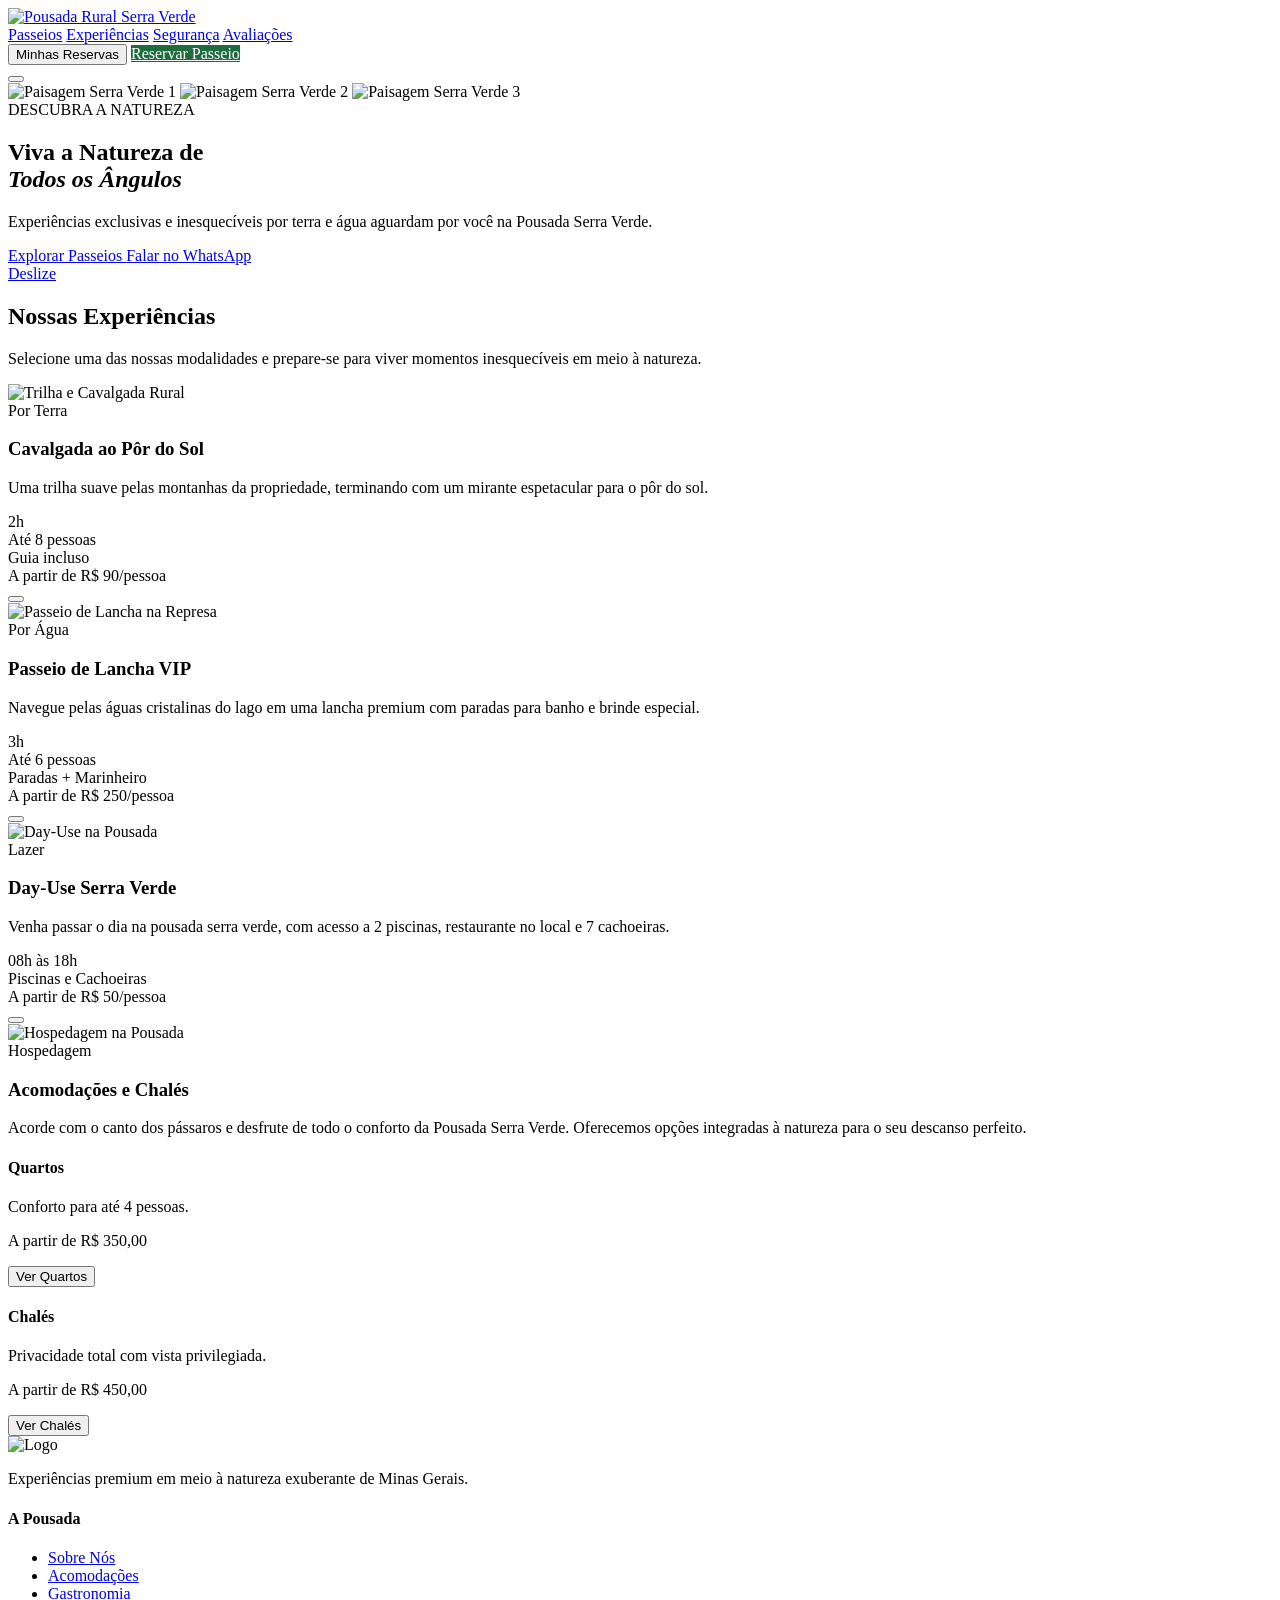
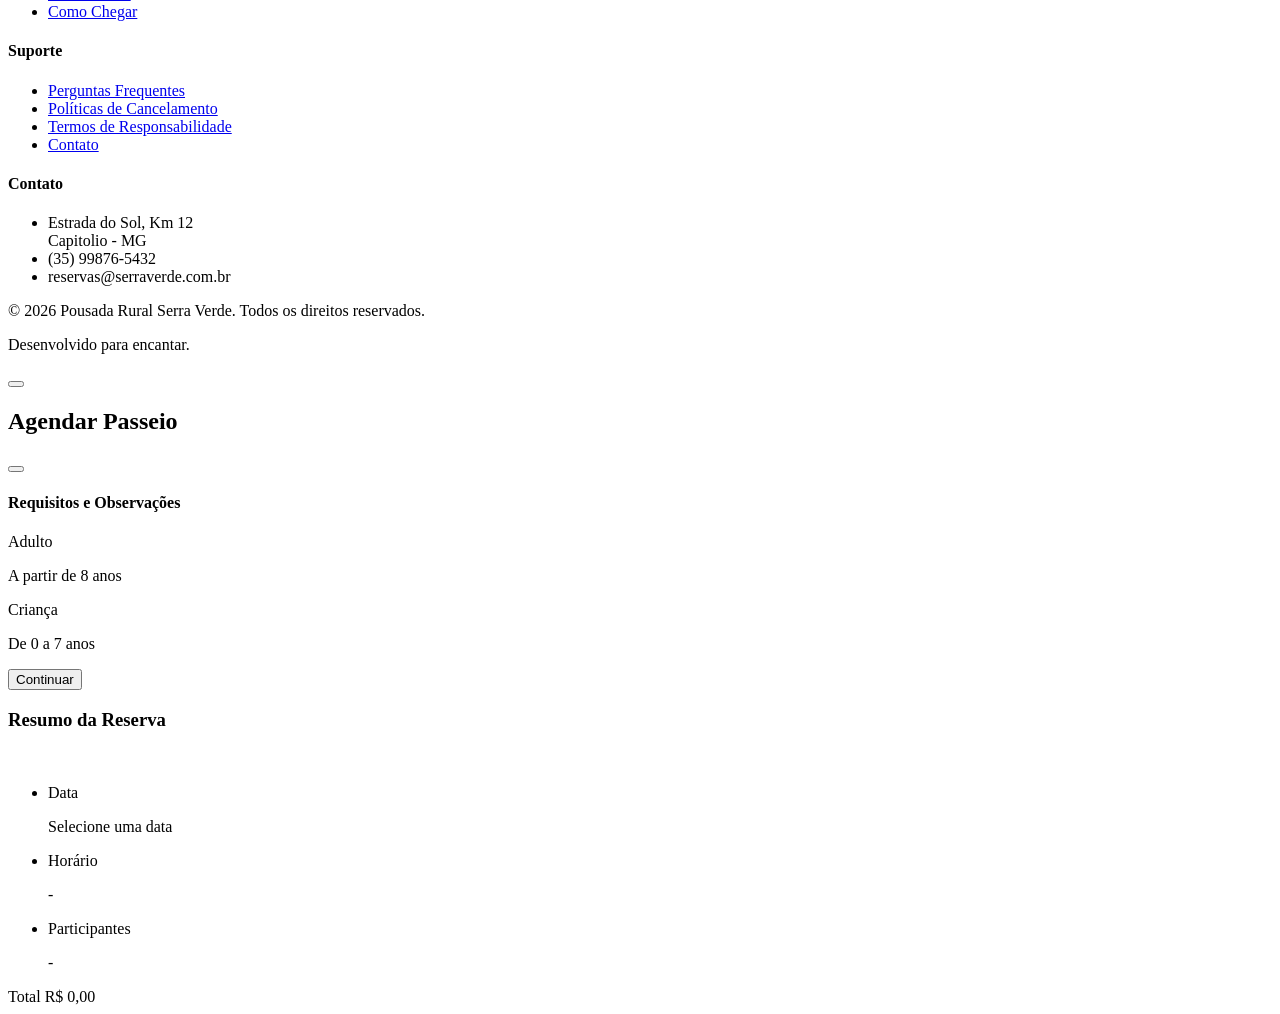
==== index.html @ b15d0ff1 "Arquivos da pagina web" ====
<!DOCTYPE html>
<html lang="pt-BR">

<head>
  <meta charset="UTF-8">
  <meta name="viewport" content="width=device-width, initial-scale=1.0">
  <title>Pousada Rural Serra Verde | Reservas de Passeios</title>
  <meta name="description"
    content="Reserve seus passeios na Pousada Rural Serra Verde. Experiências por terra, água e ar.">
  <link rel="icon" type="image/png" href="images/logo.png">

  <!-- Google Fonts -->
  <link rel="preconnect" href="https://fonts.googleapis.com">
  <link rel="preconnect" href="https://fonts.gstatic.com" crossorigin>
  <link
    href="https://fonts.googleapis.com/css2?family=Inter:wght@300;400;500;600;700&family=Lora:ital,wght@0,400;0,500;0,600;0,700;1,400&display=swap"
    rel="stylesheet">

  <!-- Phosphor Icons -->
  <script src="https://unpkg.com/@phosphor-icons/web"></script>

  <!-- Tailwind CSS -->
  <script src="https://cdn.tailwindcss.com"></script>
  <script>
    tailwind.config = {
      theme: {
        extend: {
          colors: {
            brand: {
              bg: '#FBF9F4',
              text: '#1E2322',
              green: '#1E6B3E',
              'green-light': '#E3EFE8',
              blue: '#0E618B',
              'blue-light': '#EDF7FB',
              yellow: '#DDA526',
              'yellow-light': '#FFF3D6',
              red: '#B73338',
              'red-light': '#FBE2DF',
              border: 'rgba(0,0,0,0.06)'
            }
          },
          fontFamily: {
            sans: ['Inter', 'sans-serif'],
            serif: ['Lora', 'serif'],
          },
          borderRadius: {
            'xl': '1rem',
            '2xl': '1.5rem',
            '3xl': '2rem',
          },
          boxShadow: {
            'soft': '0 10px 40px -10px rgba(0,0,0,0.08)',
            'float': '0 20px 40px -10px rgba(0,0,0,0.15)',
          }
        }
      }
    }
  </script>

  <!-- Custom CSS -->
  <link rel="stylesheet" href="style.css">
</head>

<body class="bg-brand-bg text-brand-text font-sans antialiased relative selection:bg-brand-green selection:text-white">

  <!-- Header -->
  <header
    class="fixed top-0 left-0 right-0 z-40 bg-white shadow-sm border-b border-brand-border transition-all duration-300"
    id="main-header">
    <div class="max-w-7xl mx-auto px-6 lg:px-8 h-20 grid grid-cols-2 lg:grid-cols-3 items-center">
      <!-- Left: Logo -->
      <div class="flex justify-start items-center">
        <a href="#" class="block group">
          <img src="images/logo.png" alt="Pousada Rural Serra Verde"
            class="h-12 w-auto object-contain align-middle rounded-md transition-transform group-hover:scale-105">
        </a>
      </div>

      <!-- Center: Desktop Nav -->
      <div class="hidden lg:flex justify-center items-center">
        <nav class="flex items-center gap-8">
          <a href="#passeios"
            class="text-sm font-medium text-brand-text/70 hover:text-brand-green transition-colors">Passeios</a>
          <a href="#experiencias"
            class="text-sm font-medium text-brand-text/70 hover:text-brand-green transition-colors">Experiências</a>
          <a href="#seguranca"
            class="text-sm font-medium text-brand-text/70 hover:text-brand-green transition-colors">Segurança</a>
          <a href="#avaliacoes"
            class="text-sm font-medium text-brand-text/70 hover:text-brand-green transition-colors">Avaliações</a>
        </nav>
      </div>

      <!-- Right: Actions & Mobile Btn -->
      <div class="flex justify-end items-center gap-4">
        <div class="hidden md:flex items-center gap-4">
          <button
            class="text-sm font-medium text-brand-text/80 hover:text-brand-text transition-colors flex items-center gap-2"
            onclick="openMyReservations()">
            <i class="ph ph-calendar-check text-lg"></i>
            Minhas Reservas
          </button>
          <a href="#passeios" class="btn-primary text-sm px-6 py-2.5 rounded-full flex items-center gap-2 font-medium">
            Reservar Passeio
          </a>
        </div>

        <!-- Mobile Menu Btn -->
        <button class="lg:hidden text-2xl text-brand-text p-2" id="mobile-menu-btn">
          <i class="ph ph-list"></i>
        </button>
      </div>
    </div>
  </header>

  <!-- Hero Section -->
  <section
    class="relative pt-32 pb-40 lg:pt-40 lg:pb-48 px-4 flex items-center justify-center min-h-[85vh] overflow-hidden">
    <!-- Background -->
    <div class="absolute inset-0 w-full h-full bg-black">
      <img src="images/background1.jpeg" alt="Paisagem Serra Verde 1" class="hero-slide absolute inset-0 w-full h-full object-cover transition-opacity duration-1000 opacity-100">
      <img src="images/background2.jpeg" alt="Paisagem Serra Verde 2" class="hero-slide absolute inset-0 w-full h-full object-cover transition-opacity duration-1000 opacity-0">
      <img src="images/background3.jpeg" alt="Paisagem Serra Verde 3" class="hero-slide absolute inset-0 w-full h-full object-cover transition-opacity duration-1000 opacity-0">
      <div class="absolute inset-0 z-10"
        style="background-image: linear-gradient(to bottom, rgba(0,0,0,0.55), rgba(0,0,0,0.7)); pointer-events: none;"></div>
    </div>

    <!-- Content -->
    <div class="relative z-10 text-center max-w-4xl mx-auto px-4 mt-8 flex flex-col items-center">
      <span
        class="inline-block py-1 px-3 rounded-full bg-white/10 border border-white/20 backdrop-blur-sm text-white text-xs font-semibold tracking-wider mb-6 animate-fade-in-up">DESCUBRA
        A NATUREZA</span>
      <h1
        class="text-4xl md:text-6xl lg:text-7xl font-serif font-medium tracking-tight text-white mb-6 leading-tight drop-shadow-md animate-fade-in-up"
        style="animation-delay: 100ms;">
        Viva a Natureza de <br><em class="text-brand-yellow-light font-medium italic">Todos os Ângulos</em>
      </h1>
      <p class="text-lg md:text-xl text-white/90 mb-10 font-light max-w-2xl mx-auto drop-shadow-sm animate-fade-in-up"
        style="animation-delay: 200ms;">
        Experiências exclusivas e inesquecíveis por terra e água aguardam por você na Pousada Serra Verde.
      </p>
      <div class="flex flex-col sm:flex-row gap-4 justify-center w-full max-w-md mx-auto animate-fade-in-up"
        style="animation-delay: 300ms;">
        <a href="#passeios"
          class="bg-white hover:bg-[#FBF9F4] text-[#1E6B3E] font-semibold rounded-full px-7 py-3.5 shadow-lg hover:shadow-xl hover:-translate-y-0.5 transition-all flex items-center justify-center gap-2">
          Explorar Passeios <i class="ph ph-compass text-lg"></i>
        </a>
        <a href="#"
          class="bg-white/10 backdrop-blur-md hover:bg-white/20 border border-white/30 text-white font-medium rounded-full px-7 py-3.5 transition-all flex items-center justify-center gap-2">
          Falar no WhatsApp
        </a>
      </div>
    </div>

    <!-- Scroll Indicator -->
    <a href="#passeios"
      class="absolute bottom-10 left-1/2 -translate-x-1/2 text-white/70 hover:text-white transition-colors animate-bounce flex flex-col items-center gap-2 z-20">
      <span class="text-xs font-medium tracking-widest uppercase">Deslize</span>
      <i class="ph ph-arrow-down text-xl"></i>
    </a>
  </section>

  <!-- Vitrine de Passeios -->
  <section id="passeios" class="py-16 px-4 max-w-6xl mx-auto">
    <div class="text-center mb-16">
      <h2 class="text-3xl md:text-4xl font-serif font-medium tracking-tight text-brand-text mb-4">Nossas Experiências</h2>
      <p class="text-brand-text/70 max-w-2xl mx-auto">Selecione uma das nossas modalidades e prepare-se para viver
        momentos inesquecíveis em meio à natureza.</p>
    </div>

    <div class="grid grid-cols-1 md:grid-cols-2 lg:grid-cols-3 gap-8">
      <!-- Card 1: Terra -->
      <article
        class="tour-card bg-white rounded-2xl overflow-hidden shadow-sm border border-brand-border group flex flex-col cursor-pointer transition-transform duration-300 hover:-translate-y-2"
        onclick="openModal('horse')">
        <div class="relative h-72 overflow-hidden bg-gray-100">
          <img src="images/pousada.jpg" alt="Trilha e Cavalgada Rural"
            class="w-full h-full object-cover transition-transform duration-500 group-hover:scale-105">
          <div
            class="absolute top-4 left-4 bg-brand-green-light/90 text-brand-green text-xs font-bold px-3 py-1.5 rounded-full uppercase tracking-wider">
            Por Terra
          </div>
        </div>
        <div class="p-6 flex flex-col flex-1">
          <h3 class="text-2xl font-serif font-medium tracking-tight mb-2 group-hover:text-brand-green transition-colors">Cavalgada ao
            Pôr do Sol</h3>
          <p class="text-sm text-brand-text/70 mb-6 line-clamp-2">Uma trilha suave pelas montanhas da propriedade,
            terminando com um mirante espetacular para o pôr do sol.</p>

          <div class="flex items-center gap-4 text-sm text-brand-text/80 mb-6 font-medium flex-wrap">
            <div class="flex items-center gap-1.5 bg-brand-bg py-1.5 px-3 rounded-lg whitespace-nowrap"><i
                class="ph ph-clock text-brand-green text-lg"></i> 2h</div>
            <div class="flex items-center gap-1.5 bg-brand-bg py-1.5 px-3 rounded-lg whitespace-nowrap"><i
                class="ph ph-users text-brand-green text-lg"></i> Até 8 pessoas</div>
            <div class="flex items-center gap-1.5 bg-brand-bg py-1.5 px-3 rounded-lg whitespace-nowrap"><i
                class="ph ph-compass text-brand-green text-lg"></i> Guia incluso</div>
          </div>

          <div class="mt-auto pt-6 border-t border-brand-border flex items-center justify-between">
            <div>
              <span class="text-xs text-brand-text/60 uppercase tracking-wide block mb-0.5">A partir de</span>
              <span class="text-xl font-bold text-brand-text">R$ 90<span
                  class="text-sm font-normal text-brand-text/60">/pessoa</span></span>
            </div>
            <button
              class="bg-brand-green text-white hover:bg-brand-green/90 w-12 h-12 rounded-full flex items-center justify-center transition-colors shadow-md">
              <i class="ph ph-arrow-right text-xl"></i>
            </button>
          </div>
        </div>
      </article>

      <!-- Card 2: Água -->
      <article
        class="tour-card bg-white rounded-2xl overflow-hidden shadow-sm border border-brand-border group flex flex-col cursor-pointer transition-transform duration-300 hover:-translate-y-2"
        onclick="openModal('boat')">
        <div class="relative h-72 overflow-hidden bg-gray-100">
          <img src="images/pousada2.jpg" alt="Passeio de Lancha na Represa"
            class="w-full h-full object-cover transition-transform duration-500 group-hover:scale-105">
          <div
            class="absolute top-4 left-4 bg-brand-blue-light/90 text-brand-blue text-xs font-bold px-3 py-1.5 rounded-full uppercase tracking-wider">
            Por Água
          </div>
        </div>
        <div class="p-6 flex flex-col flex-1">
          <h3 class="text-2xl font-serif font-medium tracking-tight mb-2 group-hover:text-brand-blue transition-colors">Passeio de
            Lancha VIP</h3>
          <p class="text-sm text-brand-text/70 mb-6 line-clamp-2">Navegue pelas águas cristalinas do lago em uma lancha
            premium com paradas para banho e brinde especial.</p>

          <div class="flex items-center gap-4 text-sm text-brand-text/80 mb-6 font-medium flex-wrap">
            <div class="flex items-center gap-1.5 bg-brand-bg py-1.5 px-3 rounded-lg whitespace-nowrap"><i
                class="ph ph-clock text-brand-blue text-lg"></i> 3h</div>
            <div class="flex items-center gap-1.5 bg-brand-bg py-1.5 px-3 rounded-lg whitespace-nowrap"><i
                class="ph ph-users text-brand-blue text-lg"></i> Até 6 pessoas</div>
            <div class="flex items-center gap-1.5 bg-brand-bg py-1.5 px-3 rounded-lg whitespace-nowrap"><i
                class="ph ph-anchor text-brand-blue text-lg"></i> Paradas + Marinheiro</div>
          </div>

          <div class="mt-auto pt-6 border-t border-brand-border flex items-center justify-between">
            <div>
              <span class="text-xs text-brand-text/60 uppercase tracking-wide block mb-0.5">A partir de</span>
              <span class="text-xl font-bold text-brand-text">R$ 250<span
                  class="text-sm font-normal text-brand-text/60">/pessoa</span></span>
            </div>
            <button
              class="bg-brand-blue text-white hover:bg-brand-blue/90 w-12 h-12 rounded-full flex items-center justify-center transition-colors shadow-md">
              <i class="ph ph-arrow-right text-xl"></i>
            </button>
          </div>
        </div>
      </article>

      <!-- Card 3: Day-Use -->
      <article
        class="tour-card bg-white rounded-2xl overflow-hidden shadow-sm border border-brand-border group flex flex-col cursor-pointer transition-transform duration-300 hover:-translate-y-2"
        onclick="openModal('dayuse')">
        <div class="relative h-72 overflow-hidden bg-gray-100">
          <img src="images/dayuse1.jpg" alt="Day-Use na Pousada"
            class="w-full h-full object-cover transition-transform duration-500 group-hover:scale-105">
          <div
            class="absolute top-4 left-4 bg-brand-yellow-light/90 text-brand-yellow text-xs font-bold px-3 py-1.5 rounded-full uppercase tracking-wider">
            Lazer
          </div>
        </div>
        <div class="p-6 flex flex-col flex-1">
          <h3 class="text-2xl font-serif font-medium tracking-tight mb-2 group-hover:text-brand-yellow transition-colors">Day-Use
            Serra Verde</h3>
          <p class="text-sm text-brand-text/70 mb-6 line-clamp-2">Venha passar o dia na pousada serra verde, com acesso a 2 piscinas, restaurante no local e 7 cachoeiras.</p>

          <div class="flex items-center gap-4 text-sm text-brand-text/80 mb-6 font-medium flex-wrap">
            <div class="flex items-center gap-1.5 bg-brand-bg py-1.5 px-3 rounded-lg whitespace-nowrap"><i
                class="ph ph-clock text-brand-yellow text-lg"></i> 08h às 18h</div>
            <div class="flex items-center gap-1.5 bg-brand-bg py-1.5 px-3 rounded-lg whitespace-nowrap"><i
                class="ph ph-sun text-brand-yellow text-lg"></i> Piscinas e Cachoeiras</div>
          </div>

          <div class="mt-auto pt-6 border-t border-brand-border flex items-center justify-between">
            <div>
              <span class="text-xs text-brand-text/60 uppercase tracking-wide block mb-0.5">A partir de</span>
              <span class="text-xl font-bold text-brand-text">R$ 50<span
                  class="text-sm font-normal text-brand-text/60">/pessoa</span></span>
            </div>
            <button
              class="bg-brand-yellow text-white hover:bg-brand-yellow/90 w-12 h-12 rounded-full flex items-center justify-center transition-colors shadow-md">
              <i class="ph ph-arrow-right text-xl"></i>
            </button>
          </div>
        </div>
      </article>

      <!-- Card 4: Hospedagem -->
      <article
        class="tour-card bg-white rounded-2xl overflow-hidden shadow-sm border border-brand-border group flex flex-col md:flex-row transition-transform duration-300 hover:-translate-y-2 lg:col-span-3 md:col-span-2 mt-4">
        <div class="relative w-full md:w-2/5 h-72 md:h-auto overflow-hidden bg-gray-100">
          <img src="images/background1.jpeg" alt="Hospedagem na Pousada"
            class="w-full h-full object-cover transition-transform duration-500 group-hover:scale-105">
          <div
            class="absolute top-4 left-4 bg-brand-text/90 text-white text-xs font-bold px-3 py-1.5 rounded-full uppercase tracking-wider">
            Hospedagem
          </div>
        </div>
        <div class="p-6 md:p-8 flex flex-col flex-1 justify-center">
          <h3 class="text-3xl font-serif font-medium tracking-tight mb-4 group-hover:text-brand-text/80 transition-colors">Acomodações e Chalés</h3>
          <p class="text-brand-text/70 mb-6 leading-relaxed">
            Acorde com o canto dos pássaros e desfrute de todo o conforto da Pousada Serra Verde. Oferecemos opções integradas à natureza para o seu descanso perfeito.
          </p>

          <div class="grid grid-cols-1 sm:grid-cols-2 gap-6 mb-8">
            <div class="bg-brand-bg p-5 rounded-xl border border-brand-border flex flex-col">
              <h4 class="font-medium text-lg mb-2 flex items-center gap-2"><i class="ph ph-bed text-brand-green text-xl"></i> Quartos</h4>
              <p class="text-sm text-brand-text/70 mb-3 flex-1">Conforto para até 4 pessoas.</p>
              <p class="text-brand-text font-bold text-lg mb-4">A partir de R$ 350,00</p>
              <button onclick="openModal('quarto')" class="w-full bg-brand-text text-white hover:bg-black py-2.5 rounded-lg flex justify-center items-center gap-2 font-medium transition-colors shadow-sm">
                Ver Quartos <i class="ph ph-arrow-right"></i>
              </button>
            </div>
            <div class="bg-brand-bg p-5 rounded-xl border border-brand-border flex flex-col">
              <h4 class="font-medium text-lg mb-2 flex items-center gap-2"><i class="ph ph-house text-brand-green text-xl"></i> Chalés</h4>
              <p class="text-sm text-brand-text/70 mb-3 flex-1">Privacidade total com vista privilegiada.</p>
              <p class="text-brand-text font-bold text-lg mb-4">A partir de R$ 450,00</p>
              <button onclick="openModal('chale')" class="w-full bg-brand-text text-white hover:bg-black py-2.5 rounded-lg flex justify-center items-center gap-2 font-medium transition-colors shadow-sm">
                Ver Chalés <i class="ph ph-arrow-right"></i>
              </button>
            </div>
          </div>
        </div>
      </article>
    </div>
  </section>

  <!-- Footer -->
  <footer class="bg-brand-text text-white/80 py-16 px-4 mt-20 border-t-4 border-brand-green">
    <div class="max-w-7xl mx-auto grid grid-cols-1 md:grid-cols-4 gap-10">
      <div class="col-span-1 md:col-span-1">
        <div class="flex items-center gap-3 mb-6">
          <img src="images/logo.png" alt="Logo" class="h-12 w-auto object-contain rounded-md brightness-0 invert opacity-90">
        </div>
        <p class="text-sm leading-relaxed mb-6">Experiências premium em meio à natureza exuberante de Minas Gerais.</p>
        <div class="flex items-center gap-4">
          <a href="https://instagram.com/pousadaserraverde_capitolio" target="_blank"
            class="w-10 h-10 rounded-full bg-white/10 flex items-center justify-center hover:bg-brand-green transition-colors text-white"
            title="@pousadaserraverde_capitolio"><i class="ph ph-instagram-logo text-xl"></i></a>
          <a href="#"
            class="w-10 h-10 rounded-full bg-white/10 flex items-center justify-center hover:bg-brand-green transition-colors text-white"><i
              class="ph ph-facebook-logo text-xl"></i></a>
        </div>
      </div>

      <div>
        <h4 class="text-white font-medium mb-6 uppercase tracking-wider text-sm">A Pousada</h4>
        <ul class="space-y-3 text-sm">
          <li><a href="#" class="hover:text-brand-green transition-colors">Sobre Nós</a></li>
          <li><a href="#" class="hover:text-brand-green transition-colors">Acomodações</a></li>
          <li><a href="#" class="hover:text-brand-green transition-colors">Gastronomia</a></li>
          <li><a href="#" class="hover:text-brand-green transition-colors">Como Chegar</a></li>
        </ul>
      </div>

      <div>
        <h4 class="text-white font-medium mb-6 uppercase tracking-wider text-sm">Suporte</h4>
        <ul class="space-y-3 text-sm">
          <li><a href="#" class="hover:text-brand-green transition-colors">Perguntas Frequentes</a></li>
          <li><a href="#" class="hover:text-brand-green transition-colors">Políticas de Cancelamento</a></li>
          <li><a href="#" class="hover:text-brand-green transition-colors">Termos de Responsabilidade</a></li>
          <li><a href="#" class="hover:text-brand-green transition-colors">Contato</a></li>
        </ul>
      </div>

      <div>
        <h4 class="text-white font-medium mb-6 uppercase tracking-wider text-sm">Contato</h4>
        <ul class="space-y-4 text-sm">
          <li class="flex items-start gap-3">
            <i class="ph ph-map-pin text-xl text-brand-green shrink-0 mt-0.5"></i>
            <span>Estrada do Sol, Km 12<br>Capitolio - MG</span>
          </li>
          <li class="flex items-center gap-3">
            <i class="ph ph-whatsapp-logo text-xl text-brand-green shrink-0"></i>
            <span>(35) 99876-5432</span>
          </li>
          <li class="flex items-center gap-3">
            <i class="ph ph-envelope-simple text-xl text-brand-green shrink-0"></i>
            <span>reservas@serraverde.com.br</span>
          </li>
        </ul>
      </div>
    </div>
    <div
      class="max-w-7xl mx-auto mt-16 pt-8 border-t border-white/10 text-sm text-center text-white/50 flex flex-col md:flex-row items-center justify-between gap-4">
      <p>&copy; 2026 Pousada Rural Serra Verde. Todos os direitos reservados.</p>
      <p>Desenvolvido para encantar.</p>
    </div>
  </footer>

  <!-- Floating WhatsApp -->
  <a href="#"
    class="fixed bottom-6 right-6 w-14 h-14 bg-[#25D366] text-white rounded-full flex items-center justify-center text-3xl shadow-float hover:scale-110 transition-transform z-30">
    <i class="ph ph-whatsapp-logo"></i>
  </a>

  <!-- RESERVATION MODAL (INJETADO VIA SCRIPT) -->
  <div id="booking-modal"
    class="fixed inset-0 z-50 flex items-center justify-center opacity-0 pointer-events-none transition-opacity duration-300">
    <!-- Overlay -->
    <div class="absolute inset-0 bg-black/60" onclick="closeModal()"></div>

    <!-- Modal Content Container -->
    <div
      class="relative w-full max-w-5xl h-[100dvh] md:h-[90vh] md:max-h-[850px] bg-brand-bg md:rounded-3xl shadow-2xl flex flex-col md:flex-row overflow-hidden transform translate-y-8 transition-transform duration-500 delay-100"
      id="modal-panel">

      <!-- Left/Main Area (Dynamic Steps) -->
      <div class="flex-1 flex flex-col h-full bg-white relative overflow-hidden">
        <!-- Modal Header -->
        <div class="px-4 py-4 md:px-8 md:py-6 border-b border-brand-border flex flex-col gap-4 bg-white z-20">
          <div class="flex items-center justify-between">
            <button id="btn-back"
              class="w-10 h-10 rounded-full hover:bg-brand-bg flex items-center justify-center transition-colors text-brand-text disabled:opacity-30 disabled:pointer-events-none"
              onclick="prevStep()">
              <i class="ph ph-arrow-left text-xl"></i>
            </button>
            <h2 id="modal-title" class="font-serif font-medium tracking-tight text-lg md:text-xl text-center flex-1 mx-2 truncate">
              Agendar Passeio</h2>
            <button
              class="w-10 h-10 rounded-full hover:bg-brand-bg flex items-center justify-center transition-colors text-brand-text"
              onclick="closeModal()">
              <i class="ph ph-x text-xl"></i>
            </button>
          </div>
          <!-- Progress Bar (6 steps guiados + 1 checkout) -->
          <div class="flex gap-1.5 w-full h-1.5">
            <div class="step-indicator flex-1 rounded-full bg-brand-border overflow-hidden">
              <div class="h-full bg-brand-green w-0 transition-all duration-300" id="prog-1"></div>
            </div>
            <div class="step-indicator flex-1 rounded-full bg-brand-border overflow-hidden">
              <div class="h-full bg-brand-green w-0 transition-all duration-300" id="prog-2"></div>
            </div>
            <div class="step-indicator flex-1 rounded-full bg-brand-border overflow-hidden">
              <div class="h-full bg-brand-green w-0 transition-all duration-300" id="prog-3"></div>
            </div>
            <div class="step-indicator flex-1 rounded-full bg-brand-border overflow-hidden">
              <div class="h-full bg-brand-green w-0 transition-all duration-300" id="prog-4"></div>
            </div>
            <div class="step-indicator flex-1 rounded-full bg-brand-border overflow-hidden">
              <div class="h-full bg-brand-green w-0 transition-all duration-300" id="prog-5"></div>
            </div>
            <div class="step-indicator flex-1 rounded-full bg-brand-border overflow-hidden">
              <div class="h-full bg-brand-green w-0 transition-all duration-300" id="prog-6"></div>
            </div>
          </div>
        </div>

        <!-- Steps Container (Scrollable) -->
        <div class="flex-1 overflow-y-auto overflow-x-hidden relative scrollbar-hide" id="steps-container">
          <!-- Steps will be injected here by script.js -->
        </div>

        <!-- Modal Footer Actions (Mobile Bottom Bar) -->
        <div
          class="p-4 md:p-6 border-t border-brand-border bg-white z-20 flex justify-end items-center mt-auto shadow-[0_-10px_20px_-10px_rgba(0,0,0,0.05)]">
          <button id="btn-next"
            class="w-full md:w-auto bg-brand-green hover:bg-brand-green/90 text-white font-medium py-3.5 px-8 rounded-xl transition-all shadow-md flex justify-center items-center gap-2"
            onclick="nextStep()">
            Continuar
            <i class="ph ph-arrow-right"></i>
          </button>
        </div>
      </div>

      <!-- Right Area (Fixed Summary Desktop) -->
      <div class="hidden md:flex w-80 bg-brand-bg flex-col border-l border-brand-border z-10" id="summary-panel">
        <div class="p-6 border-b border-brand-border">
          <h3 class="font-serif font-medium text-lg text-brand-text mb-4">Resumo da Reserva</h3>

          <div class="rounded-xl overflow-hidden mb-4 relative h-32">
            <img id="summary-img" src="" class="w-full h-full object-cover">
            <div class="absolute inset-0 bg-gradient-to-t from-black/60 to-transparent"></div>
            <p id="summary-title"
              class="absolute bottom-3 left-3 right-3 text-white font-medium text-sm drop-shadow-md"></p>
          </div>

          <ul class="space-y-4 text-sm mt-6">
            <li class="flex items-start gap-3">
              <i class="ph ph-calendar-blank text-lg text-brand-text/50 mt-0.5"></i>
              <div>
                <p class="text-brand-text/60 text-xs uppercase tracking-wider mb-0.5">Data</p>
                <p class="font-medium text-brand-text" id="sum-date">Selecione uma data</p>
              </div>
            </li>
            <li class="flex items-start gap-3">
              <i class="ph ph-clock text-lg text-brand-text/50 mt-0.5"></i>
              <div>
                <p class="text-brand-text/60 text-xs uppercase tracking-wider mb-0.5">Horário</p>
                <p class="font-medium text-brand-text" id="sum-time">-</p>
              </div>
            </li>
            <li class="flex items-start gap-3">
              <i class="ph ph-users text-lg text-brand-text/50 mt-0.5"></i>
              <div>
                <p class="text-brand-text/60 text-xs uppercase tracking-wider mb-0.5">Participantes</p>
                <p class="font-medium text-brand-text" id="sum-pax">-</p>
              </div>
            </li>
          </ul>
        </div>

        <div class="p-6 mt-auto bg-brand-green-light/30">
          <div class="flex justify-between items-end">
            <span class="text-sm font-medium text-brand-text/70">Total</span>
            <span class="text-2xl font-bold text-brand-green" id="sum-total">R$ 0,00</span>
          </div>
        </div>
      </div>
    </div>
  </div>

  <!-- Scripts -->
  <script src="script.js"></script>
</body>

</html>
---- style.css ----
/* Custom Styles and Animations for Pousada Serra Verde */

@layer utilities {
    .scrollbar-hide::-webkit-scrollbar {
        display: none;
    }
    .scrollbar-hide {
        -ms-overflow-style: none;
        scrollbar-width: none;
    }
}

/* Animations */
@keyframes fadeInUp {
    from {
        opacity: 0;
        transform: translateY(20px);
    }
    to {
        opacity: 1;
        transform: translateY(0);
    }
}

.animate-fade-in-up {
    animation: fadeInUp 0.8s cubic-bezier(0.16, 1, 0.3, 1) forwards;
    opacity: 0;
}

@keyframes pulse-soft {
    0%, 100% { transform: scale(1); opacity: 1; }
    50% { transform: scale(1.05); opacity: 0.9; }
}

/* Buttons */
.btn-primary {
    background-color: #1E6B3E;
    color: white;
    transition: all 0.3s ease;
}
.btn-primary:hover {
    background-color: #16522e;
    transform: translateY(-1px);
    box-shadow: 0 4px 12px rgba(30, 107, 62, 0.3);
}

/* Modal Transitions */
.step-pane {
    display: none;
    opacity: 0;
    transform: translateX(20px);
    transition: opacity 0.4s ease, transform 0.4s cubic-bezier(0.4, 0, 0.2, 1);
}

.step-pane.active {
    display: block;
    opacity: 1;
    transform: translateX(0);
    animation: slideIn 0.4s cubic-bezier(0.4, 0, 0.2, 1) forwards;
}

@keyframes slideIn {
    from {
        opacity: 0;
        transform: translateX(20px);
    }
    to {
        opacity: 1;
        transform: translateX(0);
    }
}

/* Calendar styling */
.calendar-day {
    transition: all 0.2s ease;
    aspect-ratio: 1;
    display: flex;
    align-items: center;
    justify-content: center;
    border-radius: 0.75rem;
    position: relative;
    font-weight: 500;
}

.calendar-day::after {
    content: '';
    position: absolute;
    bottom: 6px;
    left: 50%;
    transform: translateX(-50%);
    width: 6px;
    height: 6px;
    border-radius: 50%;
}

.calendar-day:hover:not(:disabled):not(.status-gray):not(.status-red) {
    background-color: #E3EFE8;
    color: #1E6B3E;
}
.calendar-day.selected {
    background-color: #1E6B3E;
    color: white;
    font-weight: 700;
    box-shadow: 0 4px 10px rgba(30, 107, 62, 0.3);
}
.calendar-day.selected::after {
    background-color: white;
}

.calendar-day.status-green::after { background-color: #1E6B3E; }
.calendar-day.status-yellow::after { background-color: #DDA526; }
.calendar-day.status-red::after { background-color: #B73338; }
.calendar-day.status-gray::after { display: none; }

.calendar-day.status-red {
    opacity: 0.4;
    cursor: not-allowed;
}
.calendar-day.status-gray {
    opacity: 0.2;
    cursor: not-allowed;
}

/* Time slots */
.time-slot {
    transition: all 0.2s ease;
    border: 1px solid rgba(0,0,0,0.06);
}
.time-slot:not(.disabled):hover {
    border-color: #1E6B3E;
    background-color: #E3EFE8;
    cursor: pointer;
}
.time-slot.selected {
    border-color: #1E6B3E;
    background-color: #1E6B3E;
    color: white;
    box-shadow: 0 4px 10px rgba(30, 107, 62, 0.2);
}
.time-slot.selected .text-brand-text {
    color: white;
}
.time-slot.selected .badge {
    background-color: rgba(255,255,255,0.2);
    color: white;
}
.time-slot.disabled {
    opacity: 0.5;
    cursor: not-allowed;
    background-color: #f9fafb;
}

/* Custom Scrollbar for terms */
.terms-box::-webkit-scrollbar {
    width: 6px;
}
.terms-box::-webkit-scrollbar-track {
    background: #f1f1f1;
    border-radius: 4px;
}
.terms-box::-webkit-scrollbar-thumb {
    background: #cbd5e1;
    border-radius: 4px;
}
.terms-box::-webkit-scrollbar-thumb:hover {
    background: #94a3b8;
}

/* Form Styles */
.input-field {
    width: 100%;
    padding: 0.75rem 1rem;
    background-color: rgba(251, 249, 244, 0.5);
    border: 1px solid rgba(0,0,0,0.1);
    border-radius: 0.75rem;
    color: #1E2322;
    transition: all 0.2s ease;
}
.input-field:focus {
    outline: none;
    border-color: #1E6B3E;
    box-shadow: 0 0 0 3px rgba(30, 107, 62, 0.1);
    background-color: white;
}

/* Header sticky glass */
.header-scrolled {
    background-color: rgba(255, 255, 255, 0.98);
    box-shadow: 0 4px 12px rgba(0,0,0,0.03);
}
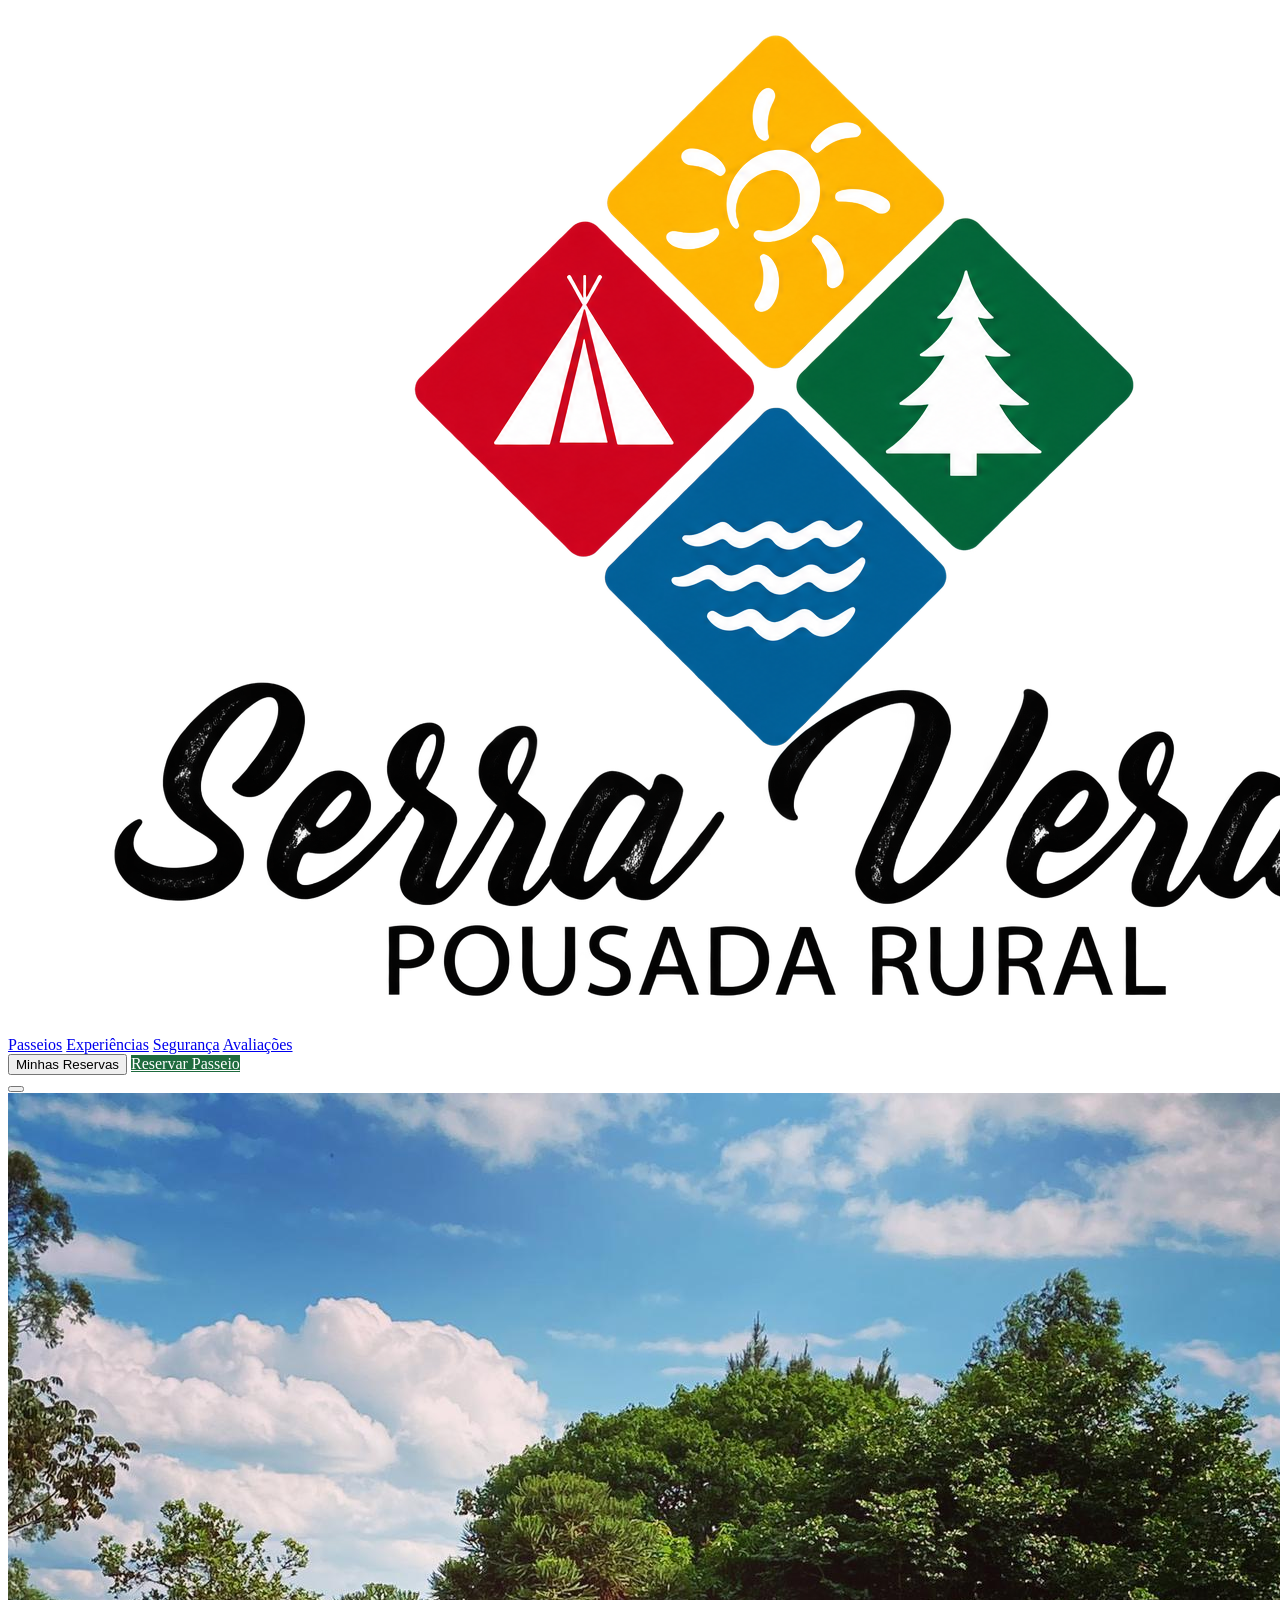
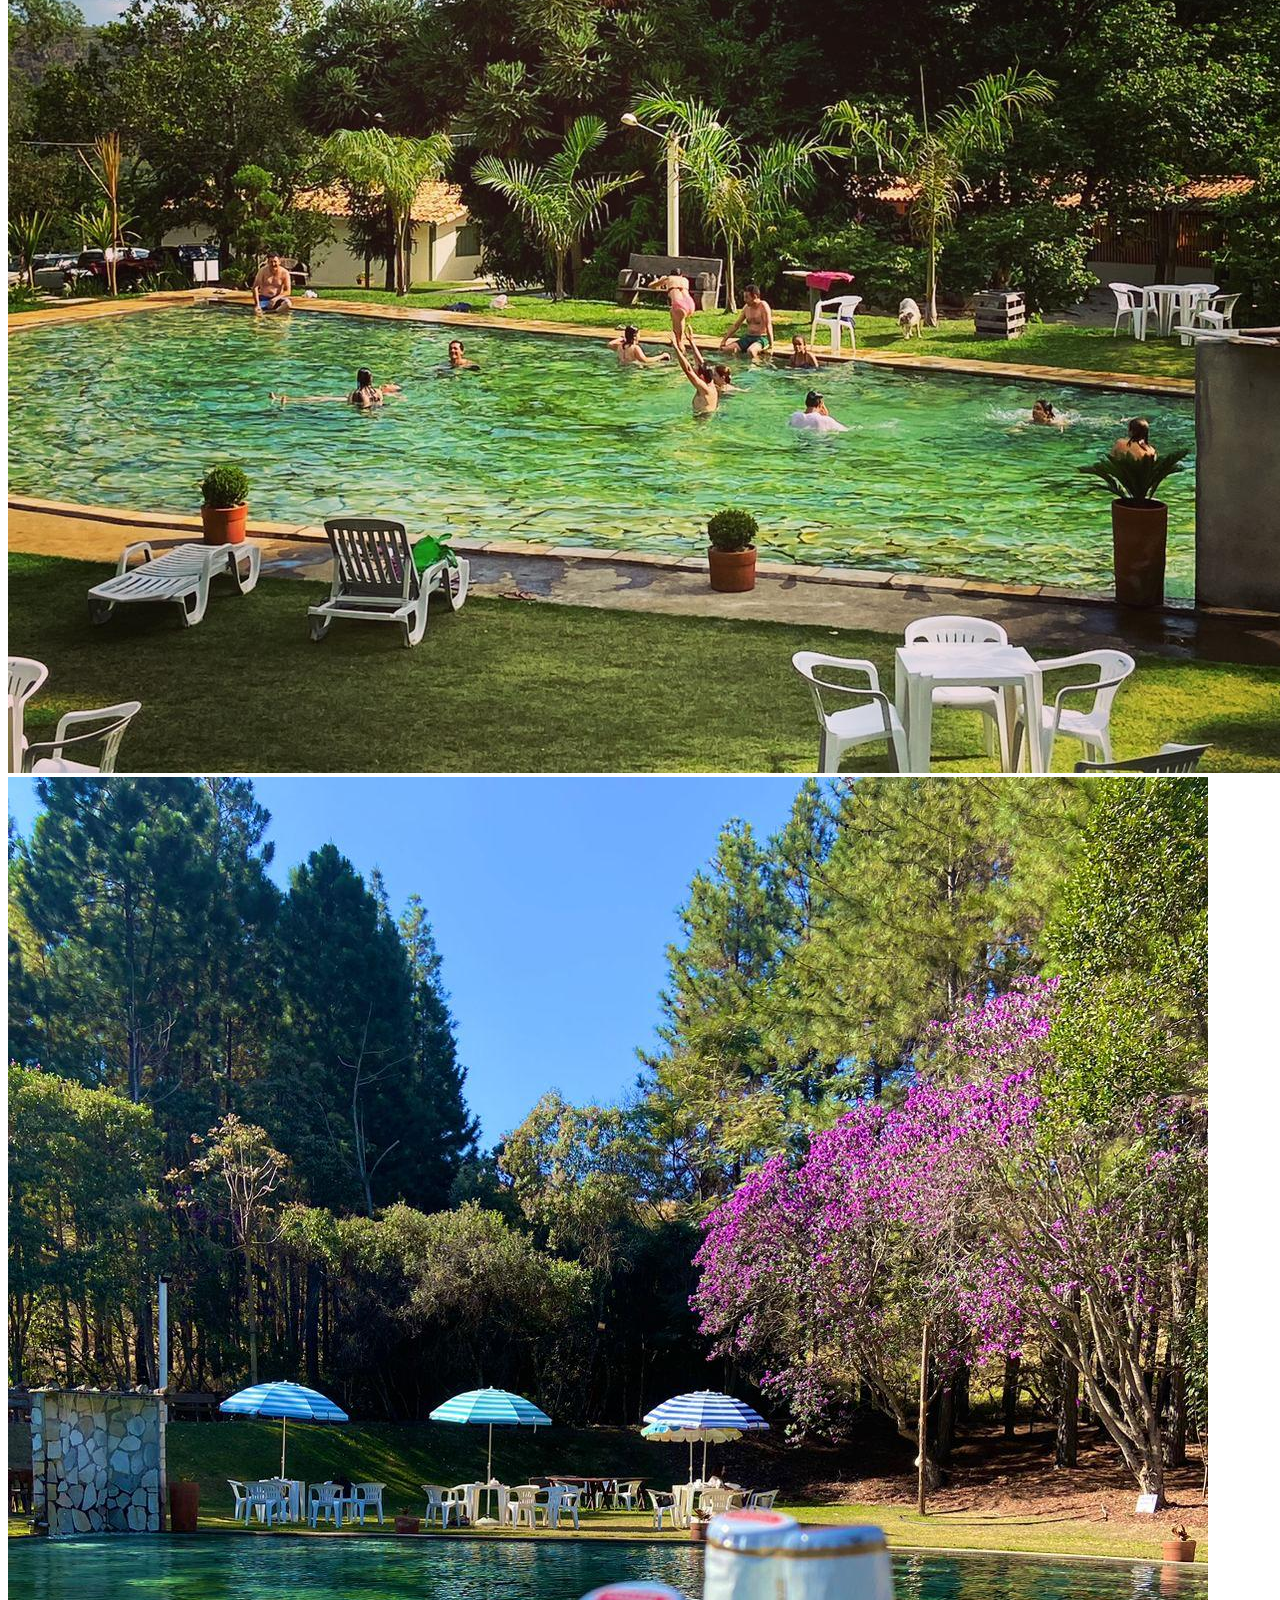
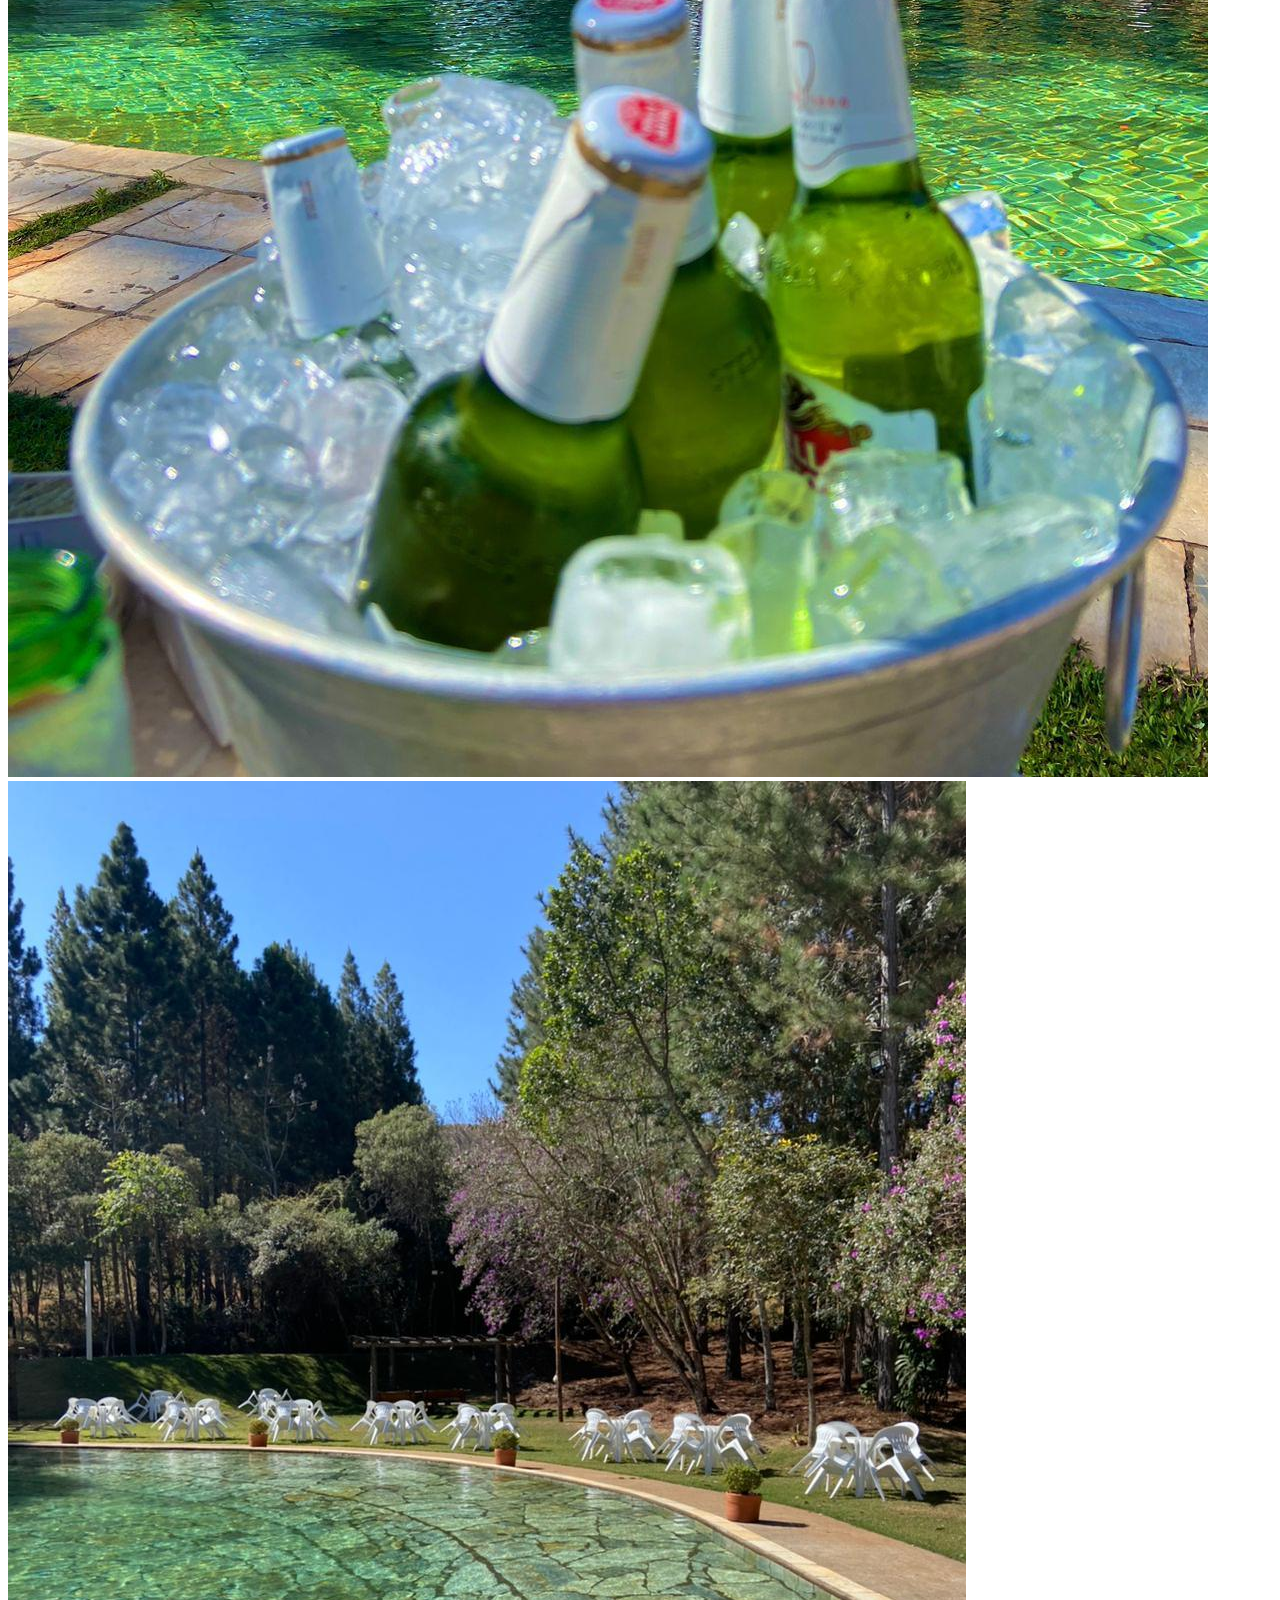
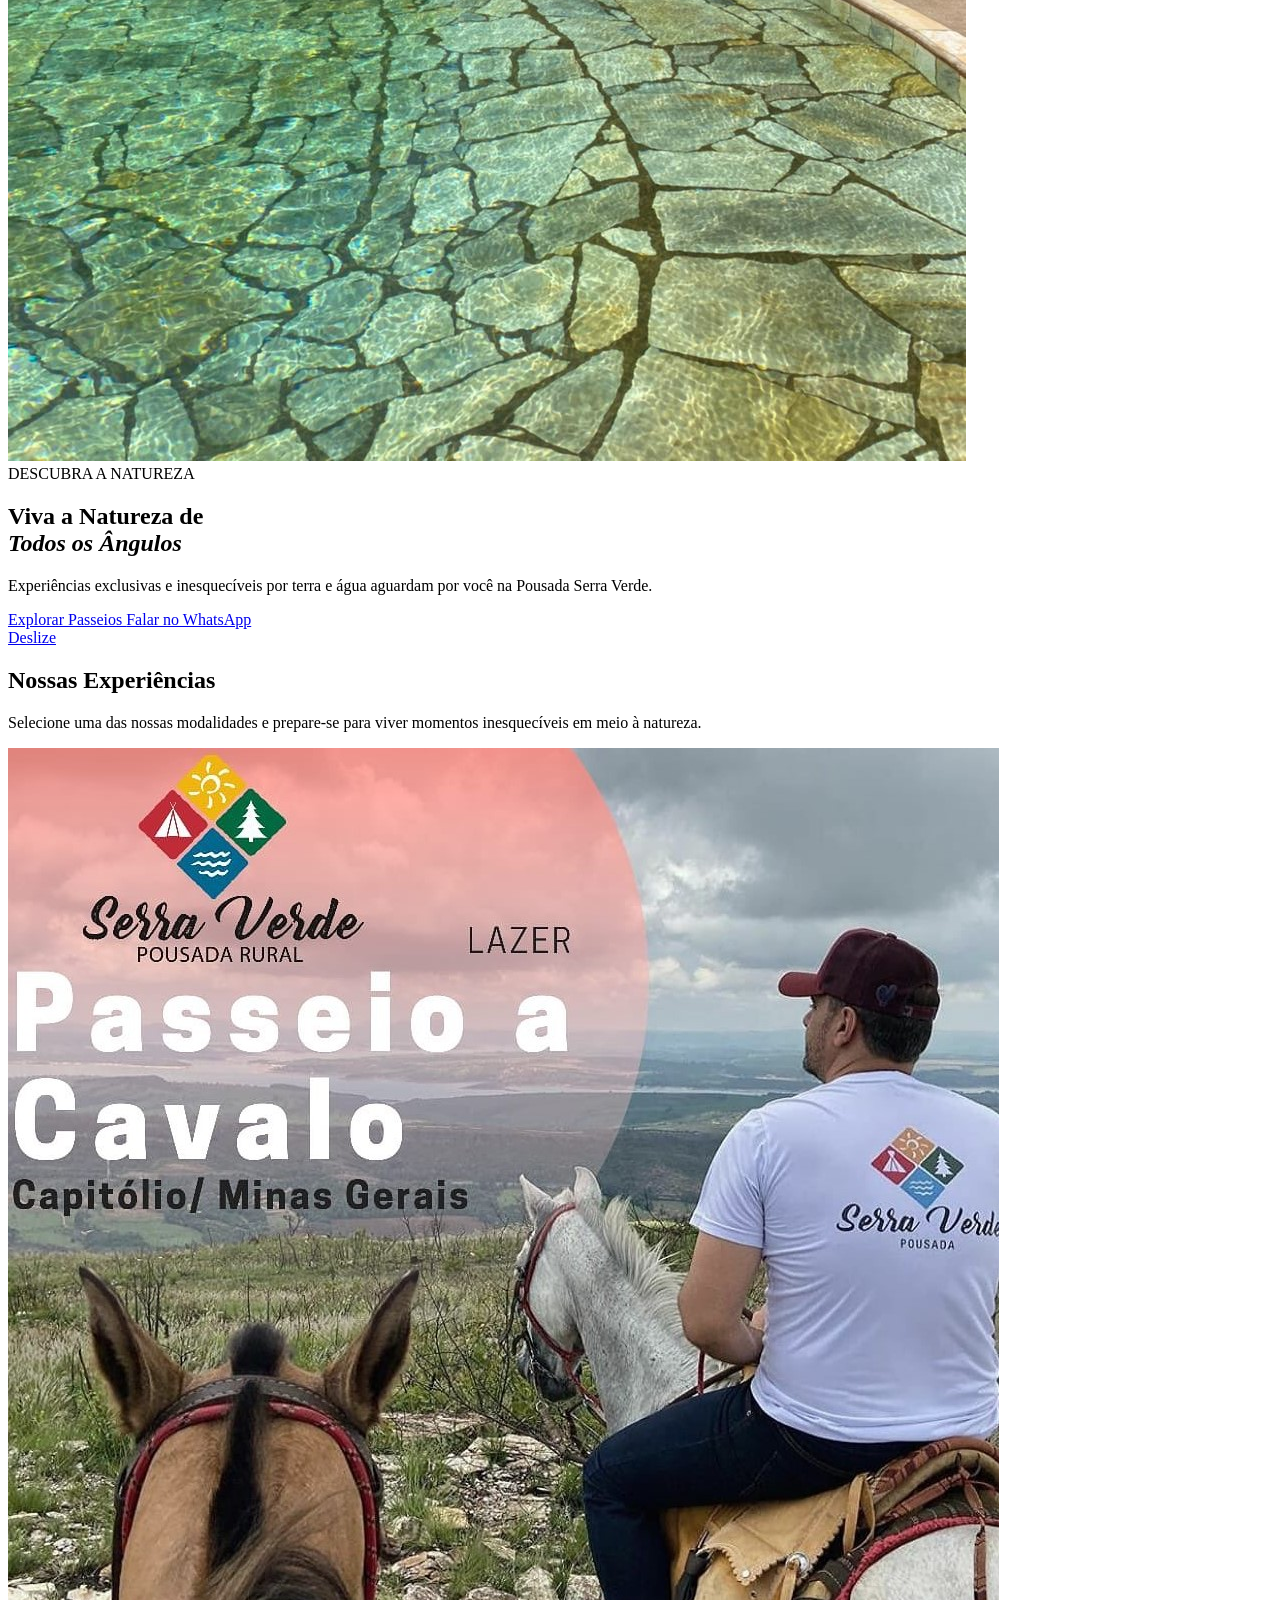
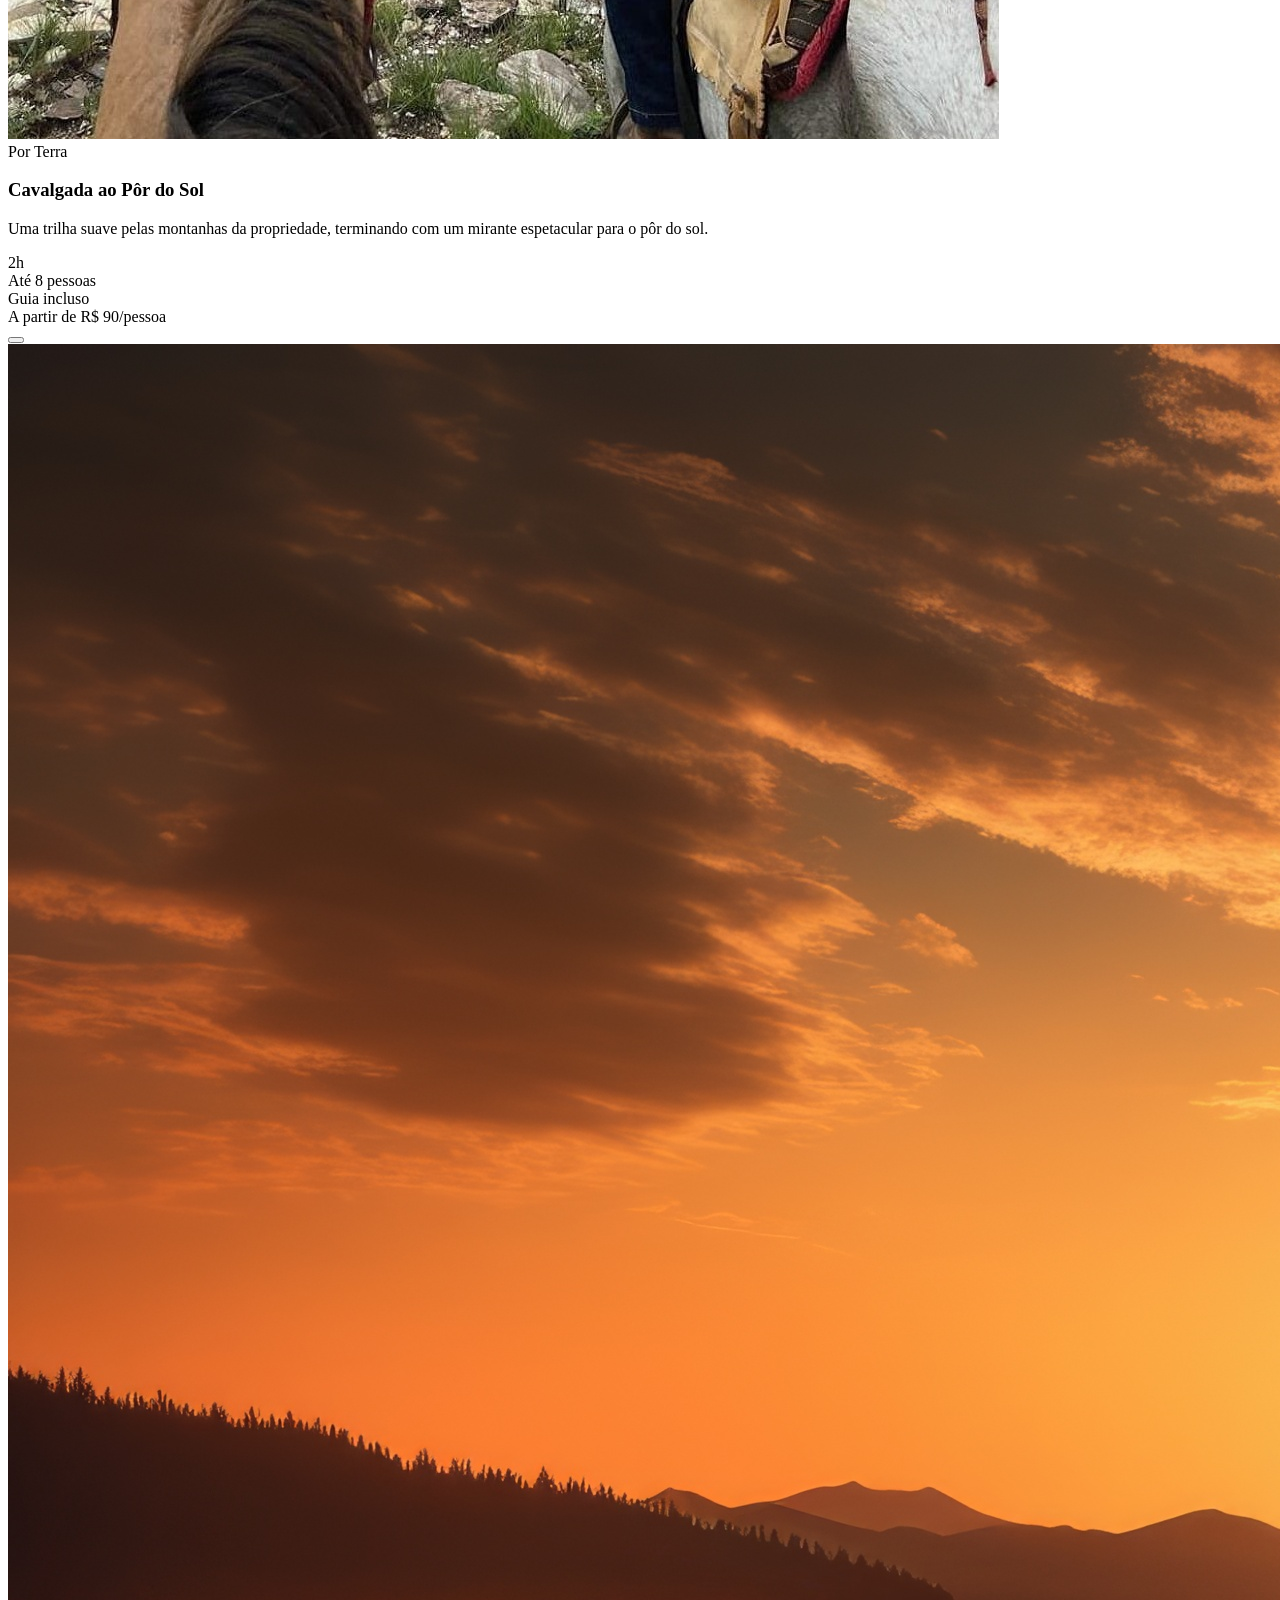
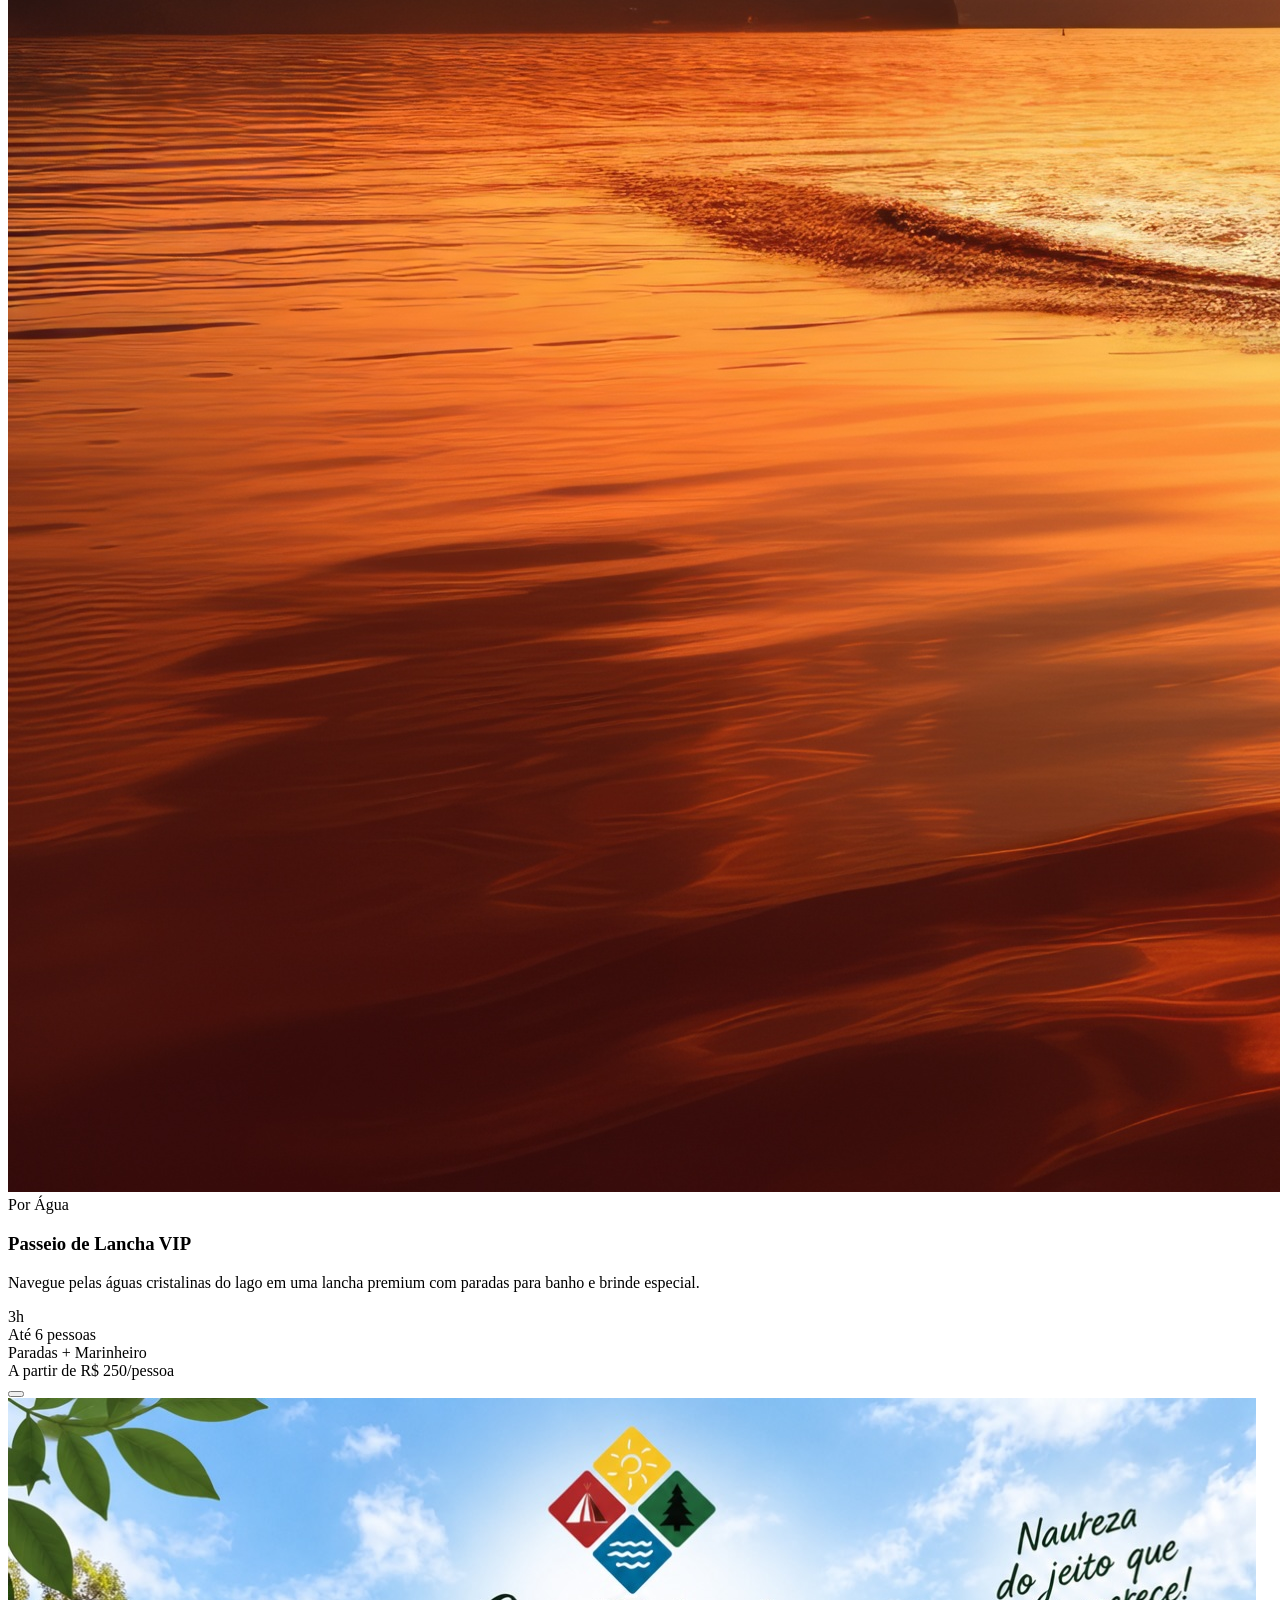
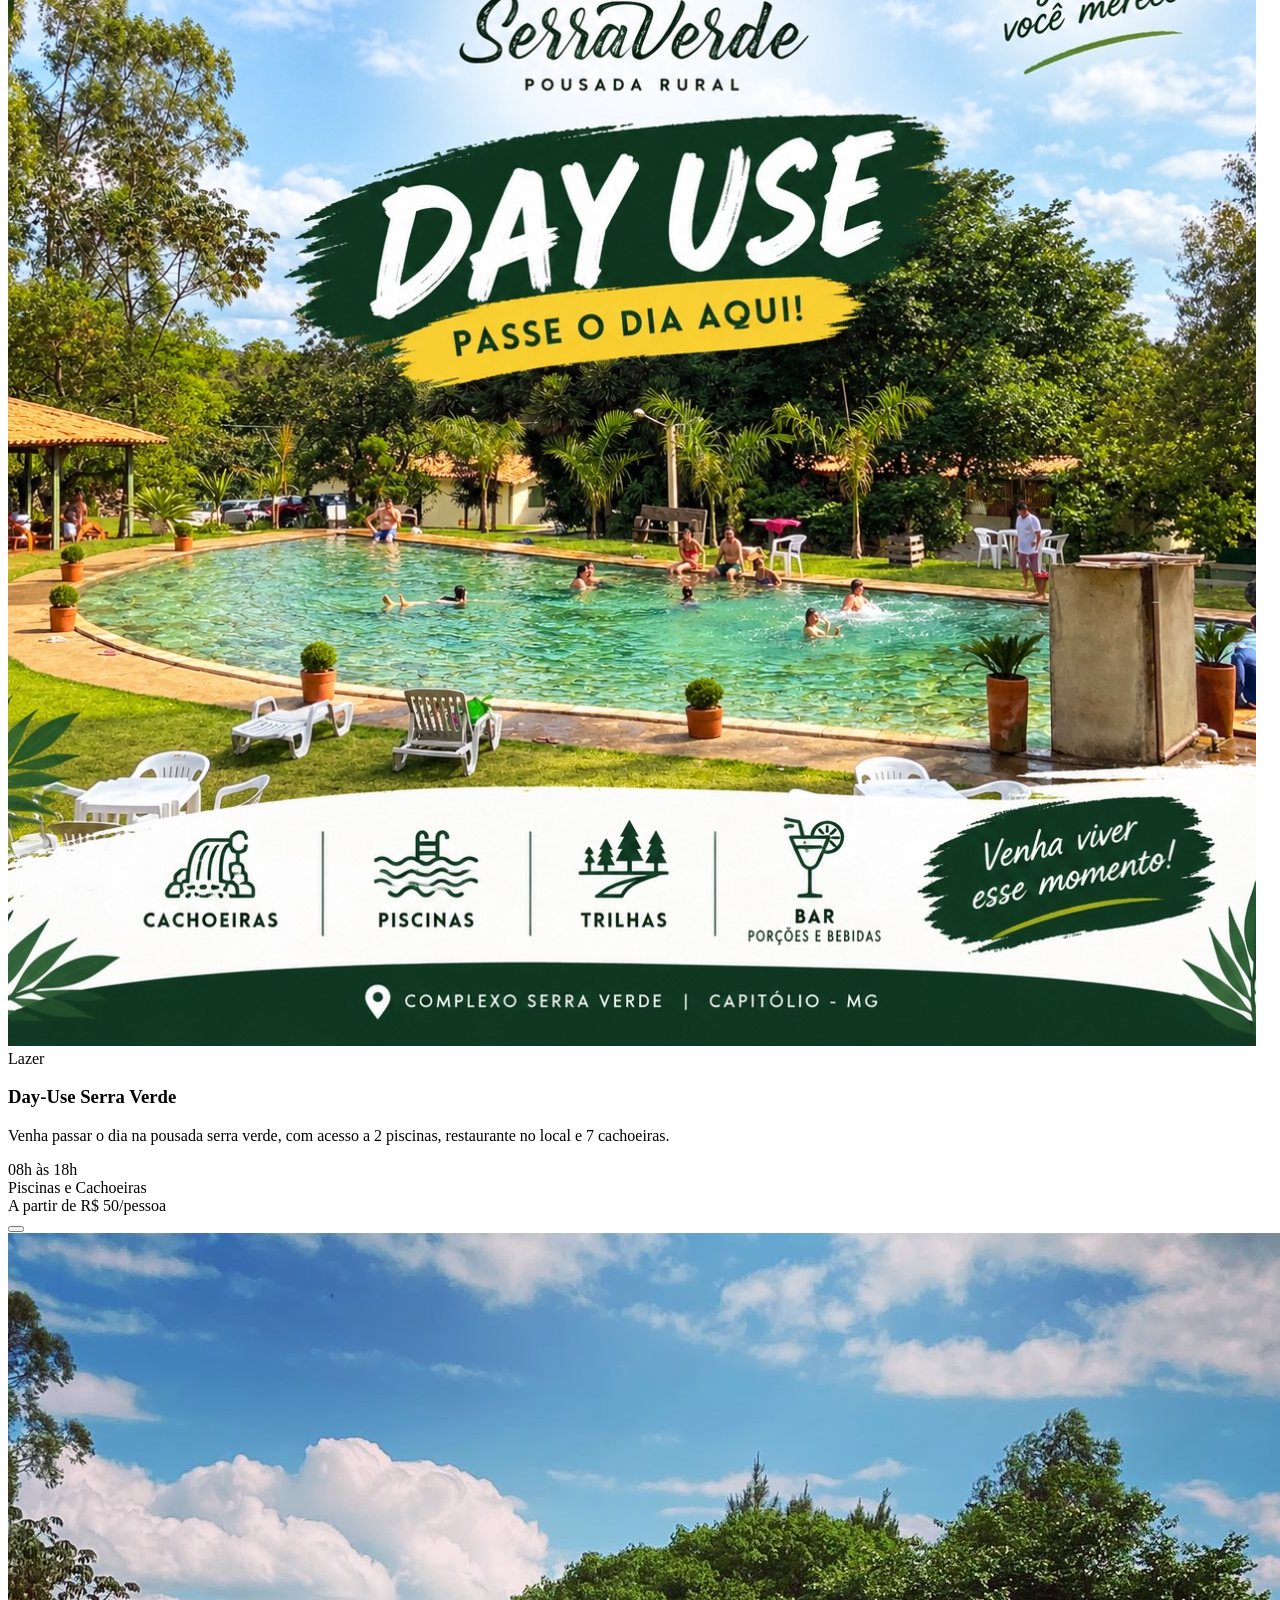
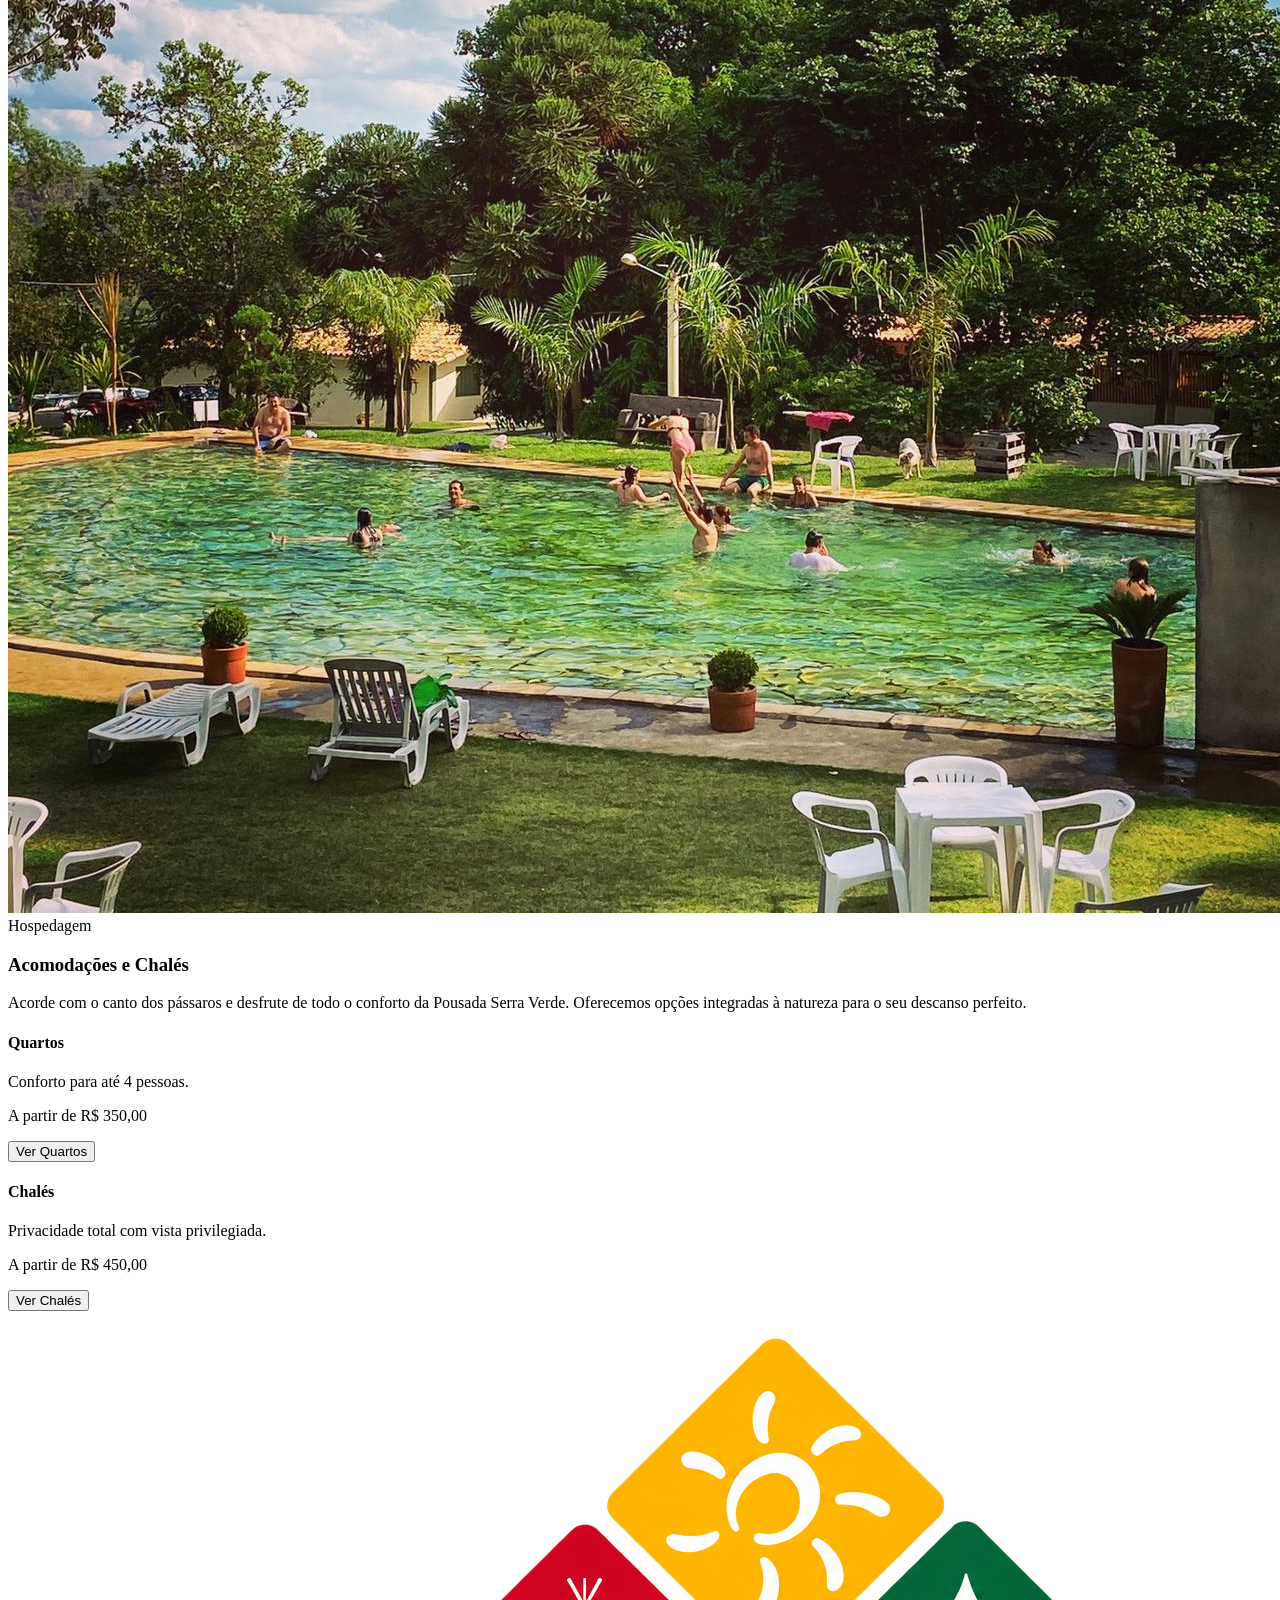
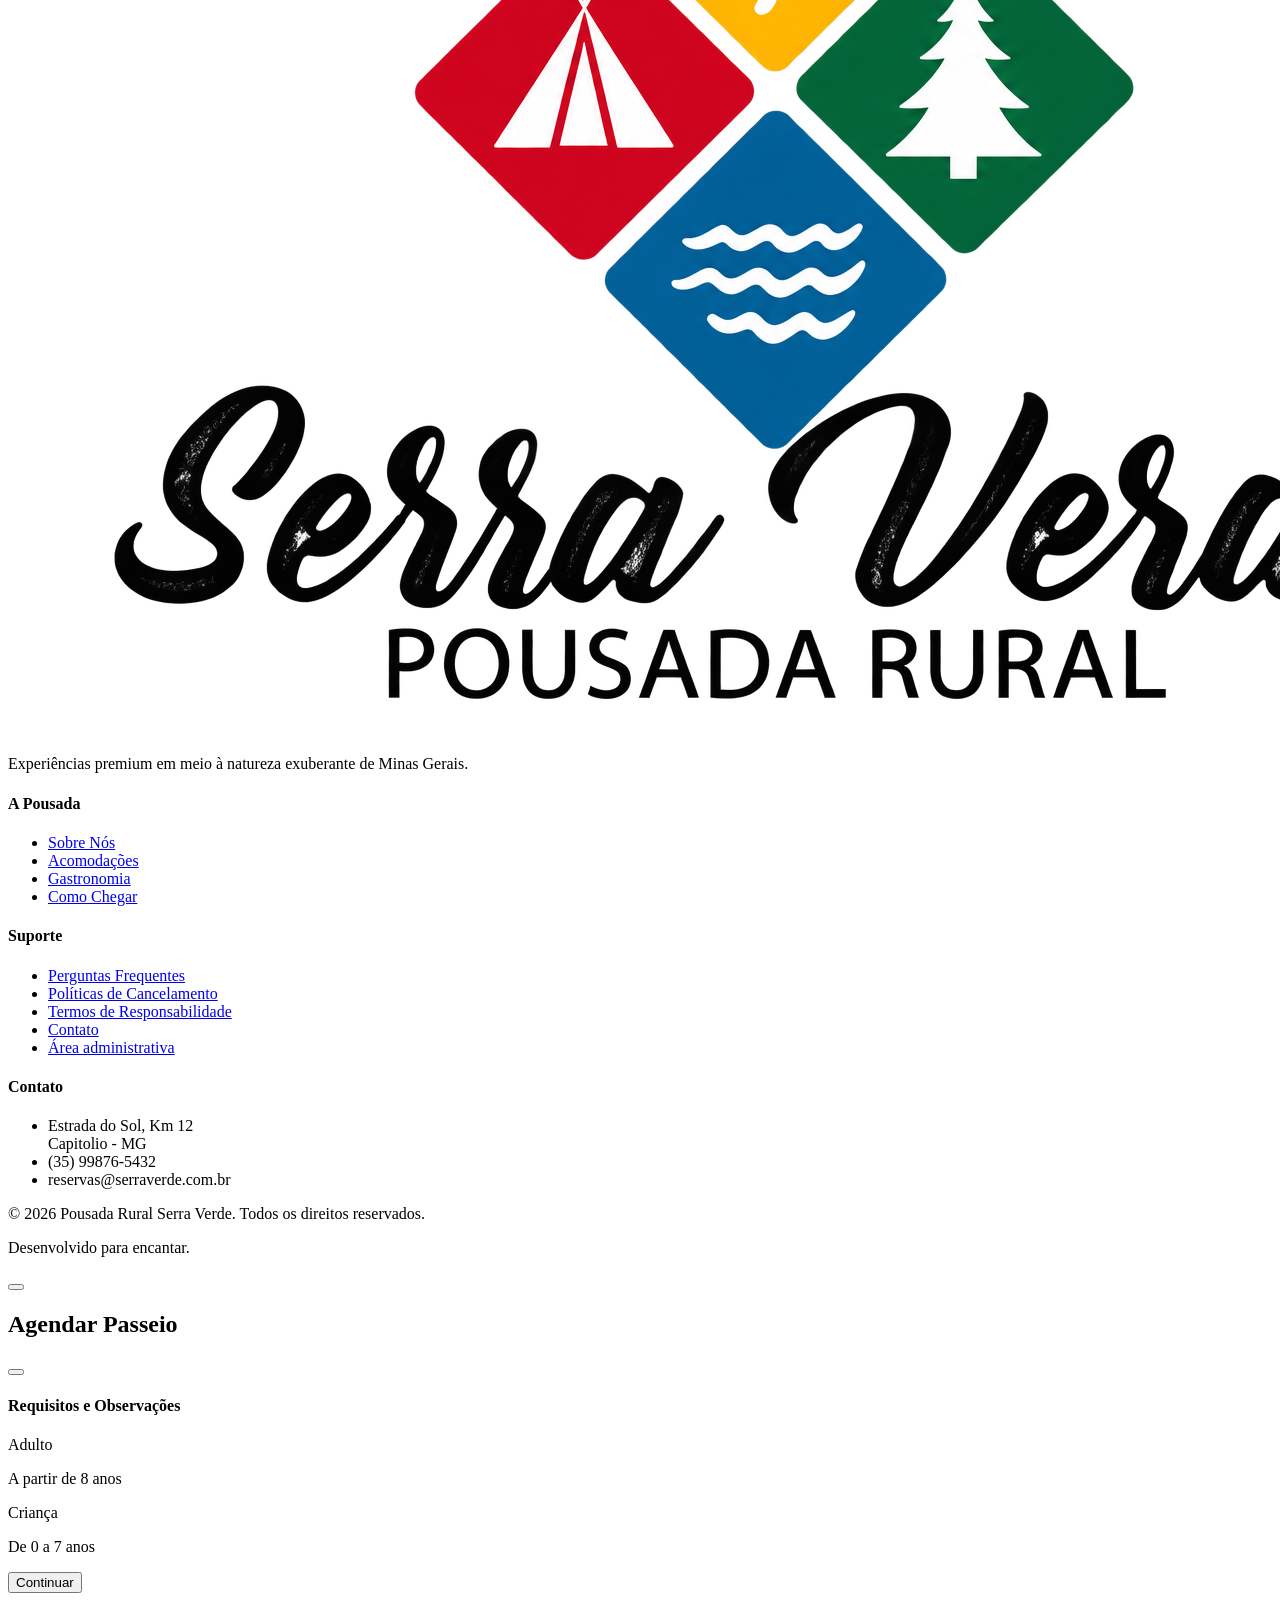
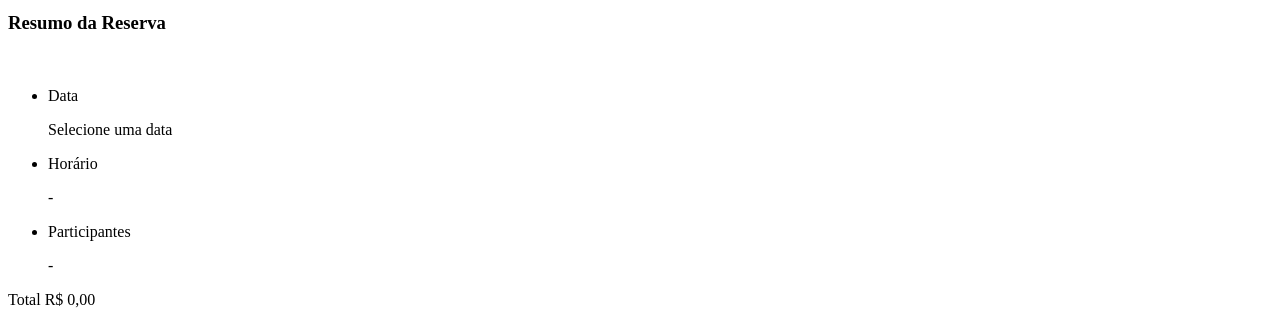
==== commit 70dcc1d4: "Atualiza site, painel administrativo e reservas" ====
--- a/index.html
+++ b/index.html
@@ -174,7 +174,7 @@
         class="tour-card bg-white rounded-2xl overflow-hidden shadow-sm border border-brand-border group flex flex-col cursor-pointer transition-transform duration-300 hover:-translate-y-2"
         onclick="openModal('horse')">
         <div class="relative h-72 overflow-hidden bg-gray-100">
-          <img src="images/pousada.jpg" alt="Trilha e Cavalgada Rural"
+          <img src="images/cavalo_background.jpg" alt="Trilha e Cavalgada Rural"
             class="w-full h-full object-cover transition-transform duration-500 group-hover:scale-105">
           <div
             class="absolute top-4 left-4 bg-brand-green-light/90 text-brand-green text-xs font-bold px-3 py-1.5 rounded-full uppercase tracking-wider">
@@ -215,7 +215,7 @@
         class="tour-card bg-white rounded-2xl overflow-hidden shadow-sm border border-brand-border group flex flex-col cursor-pointer transition-transform duration-300 hover:-translate-y-2"
         onclick="openModal('boat')">
         <div class="relative h-72 overflow-hidden bg-gray-100">
-          <img src="images/pousada2.jpg" alt="Passeio de Lancha na Represa"
+          <img src="images/lancha.jpg" alt="Passeio de Lancha na Represa"
             class="w-full h-full object-cover transition-transform duration-500 group-hover:scale-105">
           <div
             class="absolute top-4 left-4 bg-brand-blue-light/90 text-brand-blue text-xs font-bold px-3 py-1.5 rounded-full uppercase tracking-wider">
@@ -364,6 +364,7 @@
           <li><a href="#" class="hover:text-brand-green transition-colors">Políticas de Cancelamento</a></li>
           <li><a href="#" class="hover:text-brand-green transition-colors">Termos de Responsabilidade</a></li>
           <li><a href="#" class="hover:text-brand-green transition-colors">Contato</a></li>
+          <li><a href="admin.html" class="hover:text-brand-green transition-colors">Área administrativa</a></li>
         </ul>
       </div>
 
@@ -515,6 +516,7 @@
   </div>
 
   <!-- Scripts -->
+  <script src="reservations-store.js"></script>
   <script src="script.js"></script>
 </body>
 
--- a/style.css
+++ b/style.css
@@ -1,4 +1,15 @@
 /* Custom Styles and Animations for Pousada Serra Verde */
+
+html {
+    scroll-behavior: smooth;
+    scroll-padding-top: 96px;
+}
+
+@media (prefers-reduced-motion: reduce) {
+    html {
+        scroll-behavior: auto;
+    }
+}
 
 @layer utilities {
     .scrollbar-hide::-webkit-scrollbar {
@@ -184,6 +195,74 @@
 }
 
 /* Header sticky glass */
+.room-carousel-viewport {
+    position: relative;
+    overflow: hidden;
+    border-radius: 0.75rem;
+    background: #f3f4f6;
+    aspect-ratio: 16 / 10;
+    touch-action: pan-y;
+}
+.room-carousel-image {
+    width: 100%;
+    height: 100%;
+    object-fit: cover;
+    display: block;
+}
+.room-carousel-arrow {
+    position: absolute;
+    top: 50%;
+    transform: translateY(-50%);
+    width: 44px;
+    height: 44px;
+    border-radius: 50%;
+    background: rgba(255, 255, 255, 0.95);
+    color: #1E2322;
+    display: flex;
+    align-items: center;
+    justify-content: center;
+    font-size: 20px;
+    box-shadow: 0 2px 10px rgba(0,0,0,0.15);
+}
+.room-carousel-arrow:hover { background: #E3EFE8; }
+.room-carousel-prev { left: 12px; }
+.room-carousel-next { right: 12px; }
+.room-carousel-count {
+    position: absolute;
+    bottom: 12px;
+    right: 12px;
+    padding: 4px 10px;
+    border-radius: 999px;
+    background: rgba(0,0,0,0.6);
+    color: white;
+    font-size: 12px;
+}
+.room-carousel-dots {
+    display: flex;
+    justify-content: center;
+    gap: 2px;
+    margin-top: 6px;
+}
+.room-carousel-dot {
+    width: 28px;
+    height: 32px;
+    display: flex;
+    align-items: center;
+    justify-content: center;
+}
+.room-carousel-dot::before {
+    content: '';
+    width: 8px;
+    height: 8px;
+    border-radius: 50%;
+    background: #d1d5db;
+}
+.room-carousel-dot.is-active::before { background: #1E6B3E; }
+.room-carousel button:focus-visible {
+    outline: 2px solid #1E6B3E;
+    outline-offset: 3px;
+}
+
 .header-scrolled {
     background-color: rgba(255, 255, 255, 0.98);
     box-shadow: 0 4px 12px rgba(0,0,0,0.03);
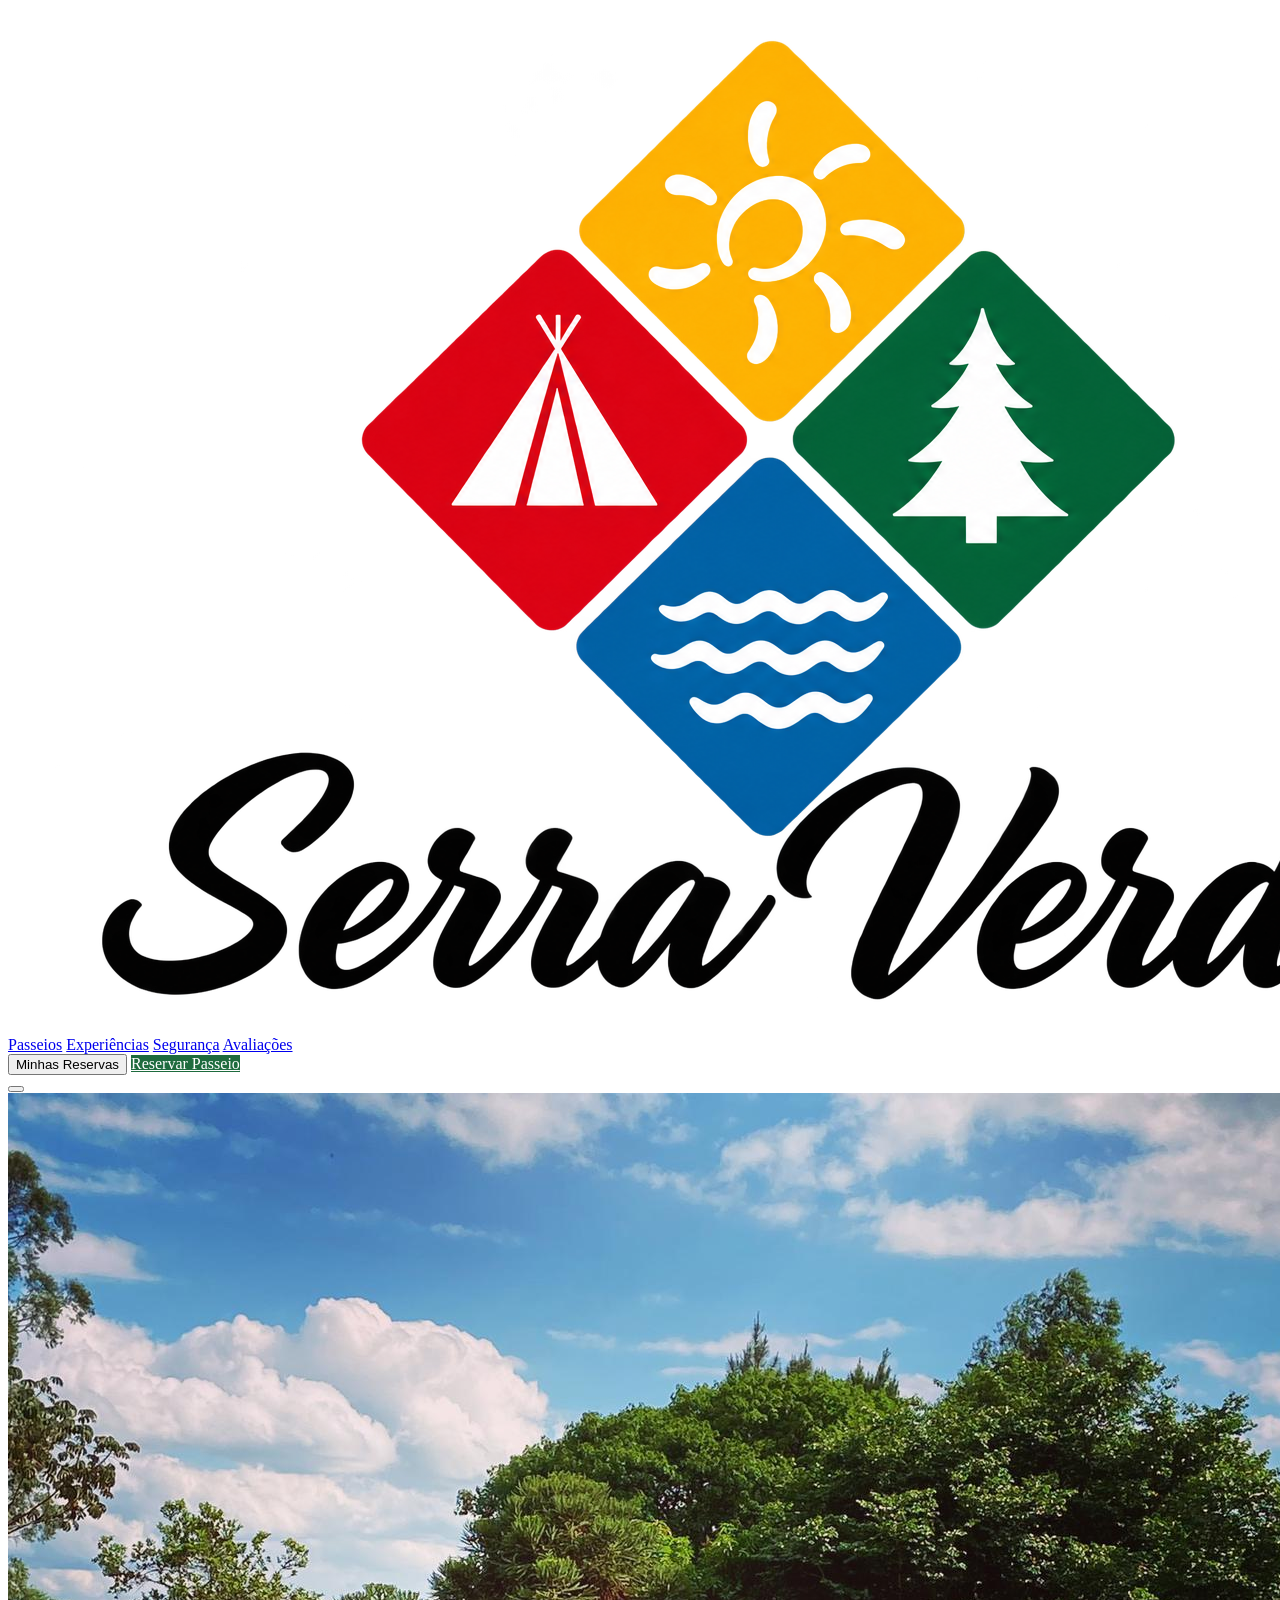
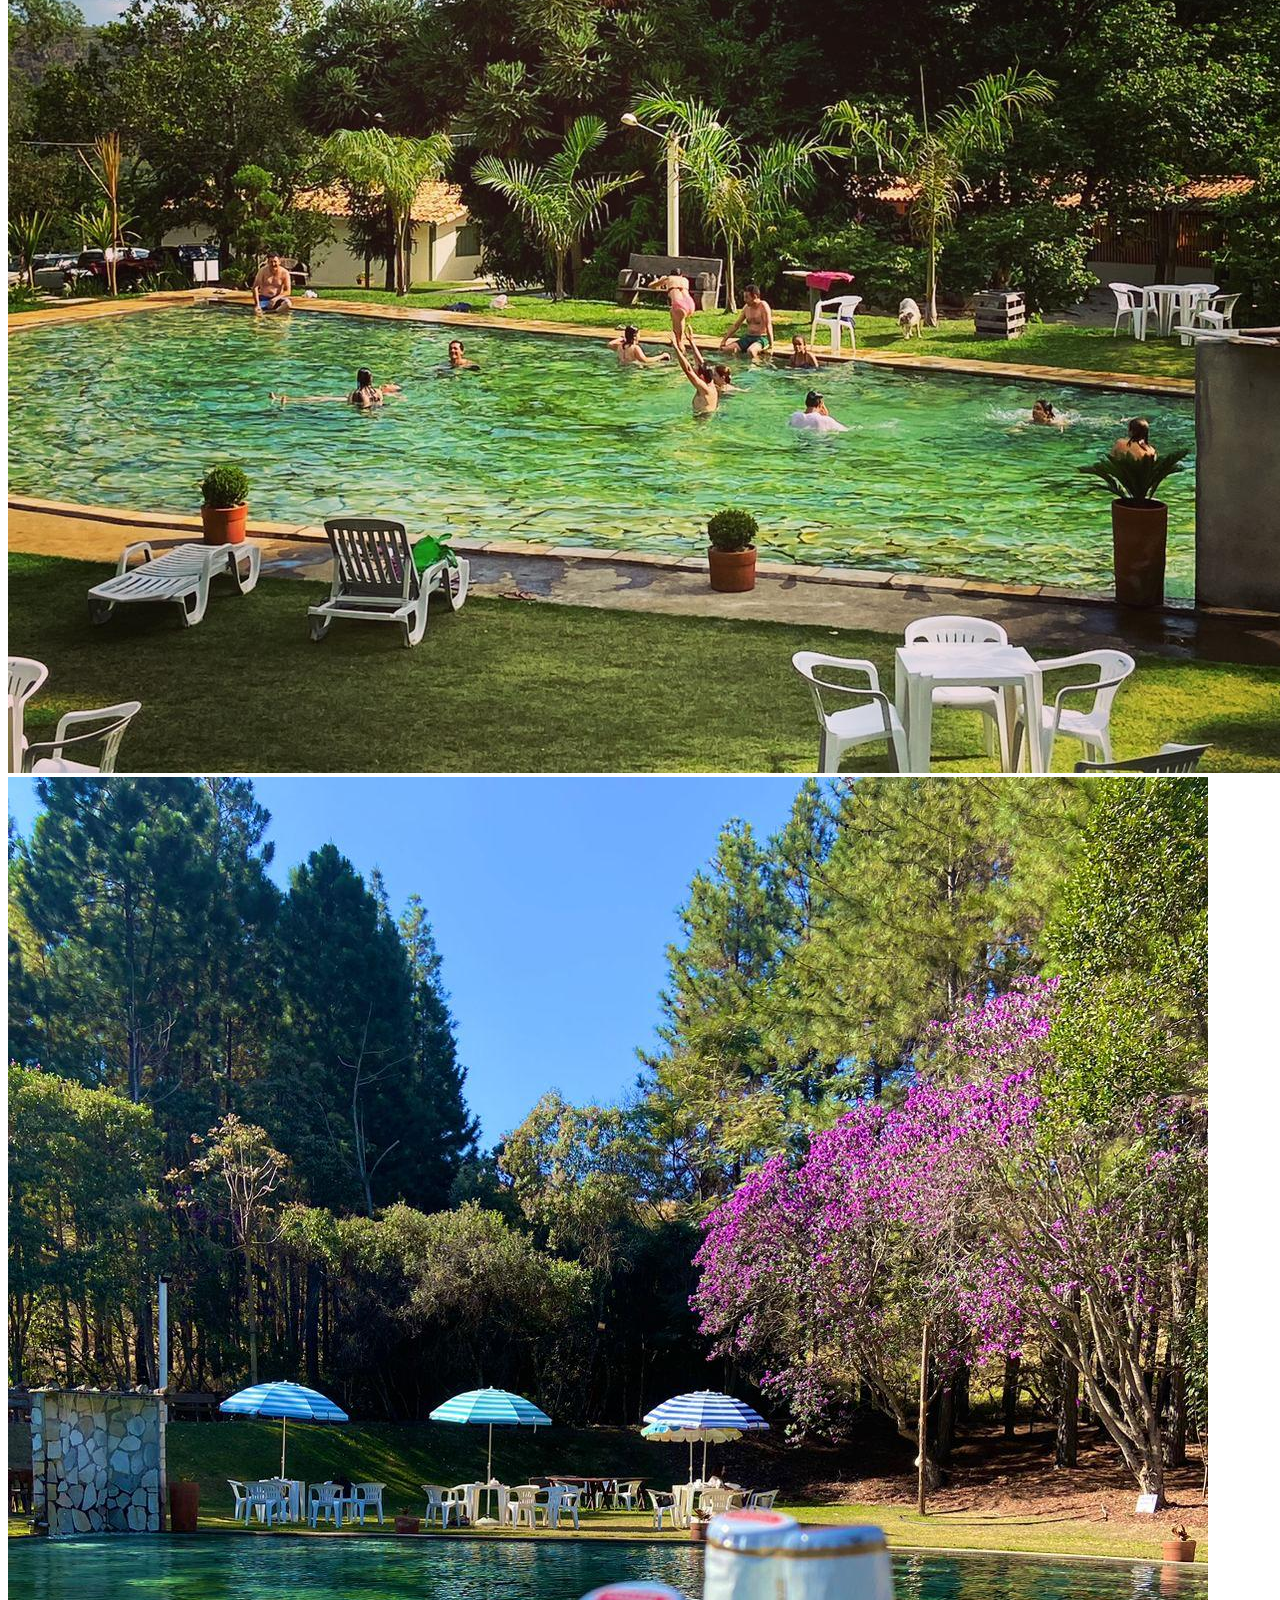
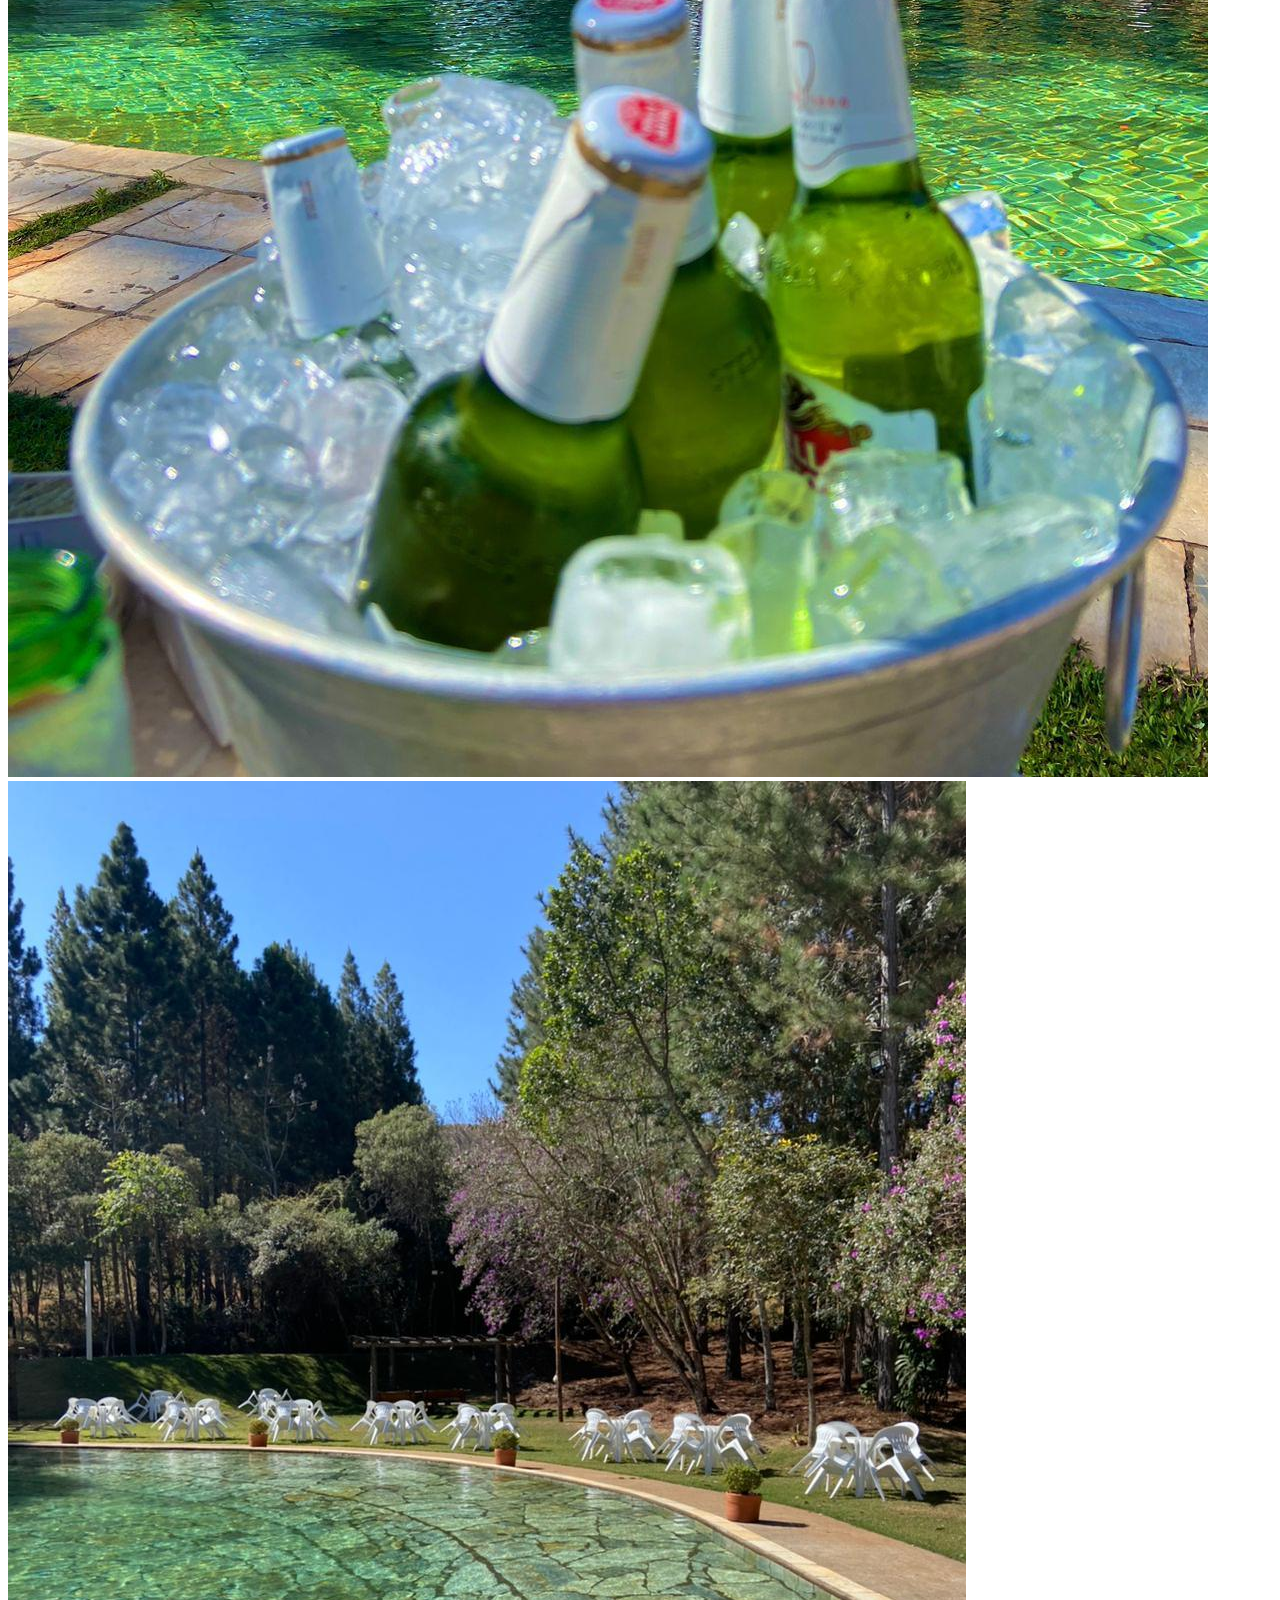
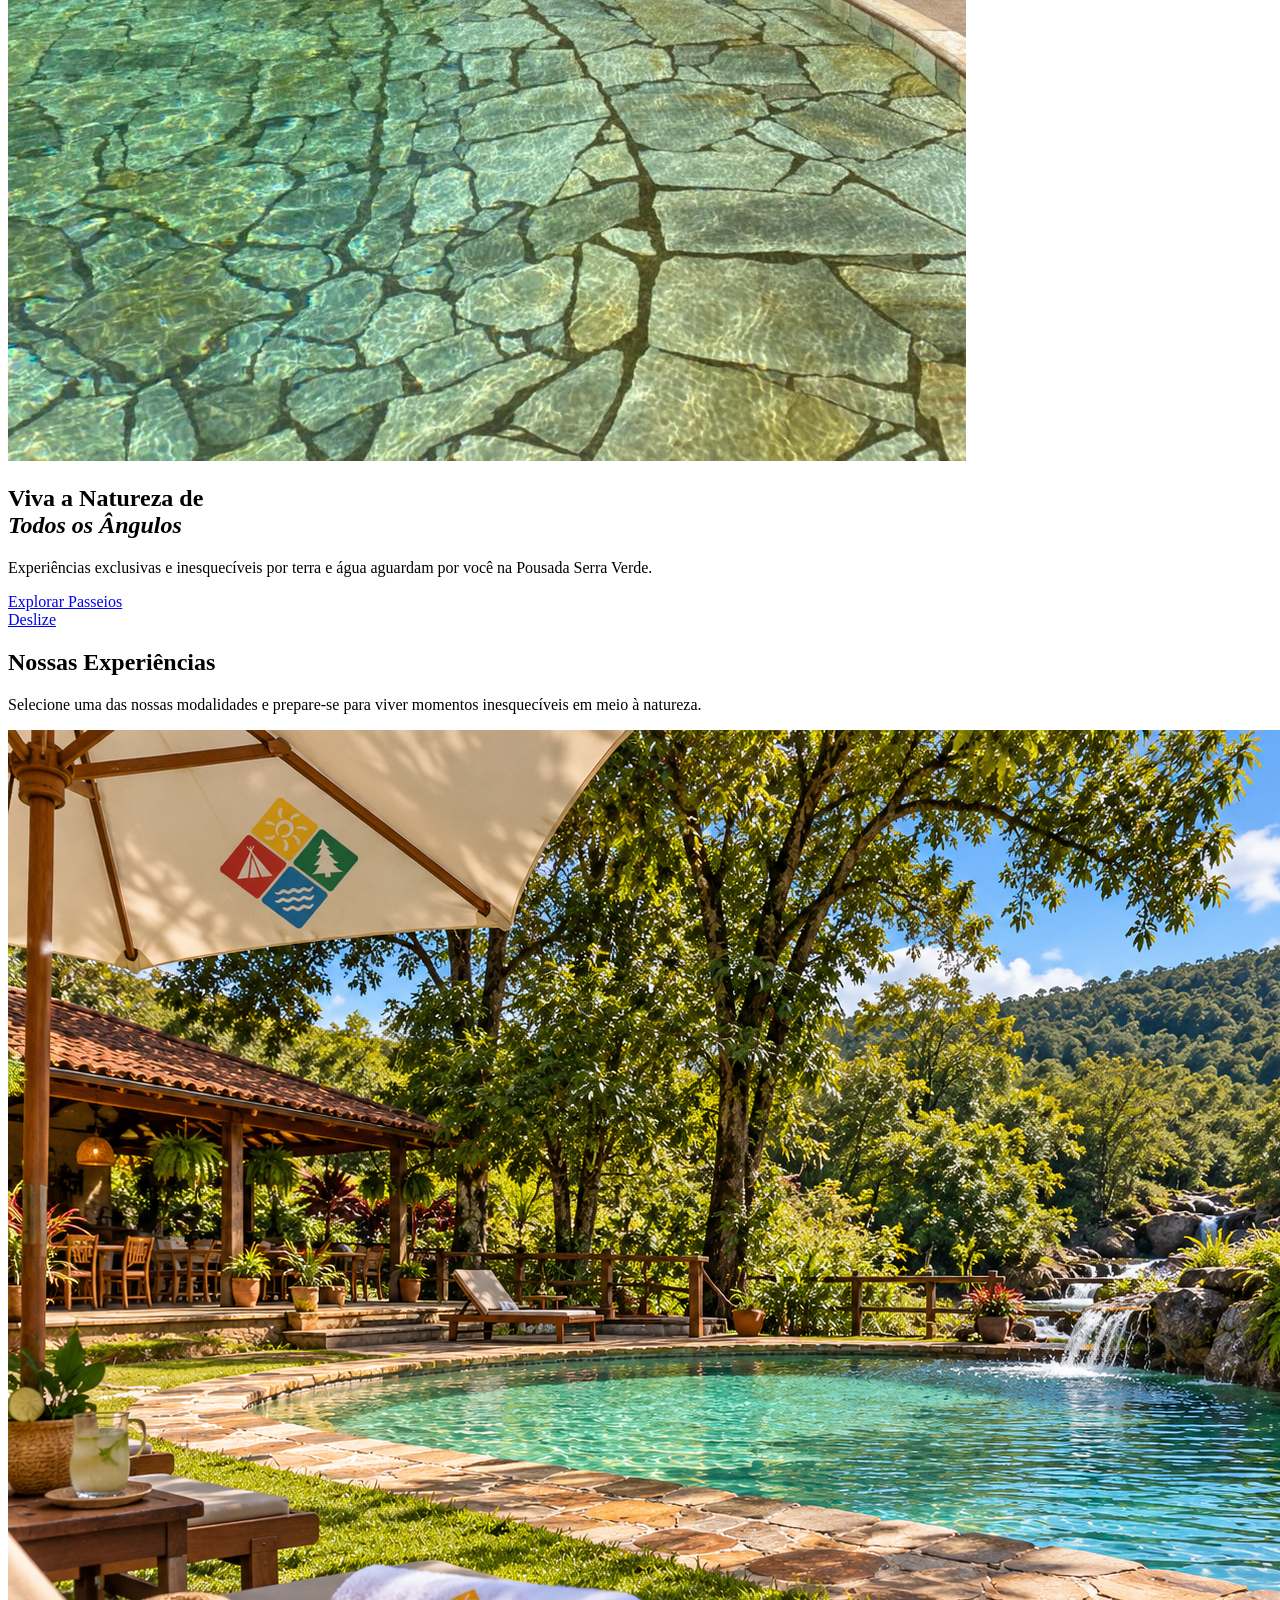
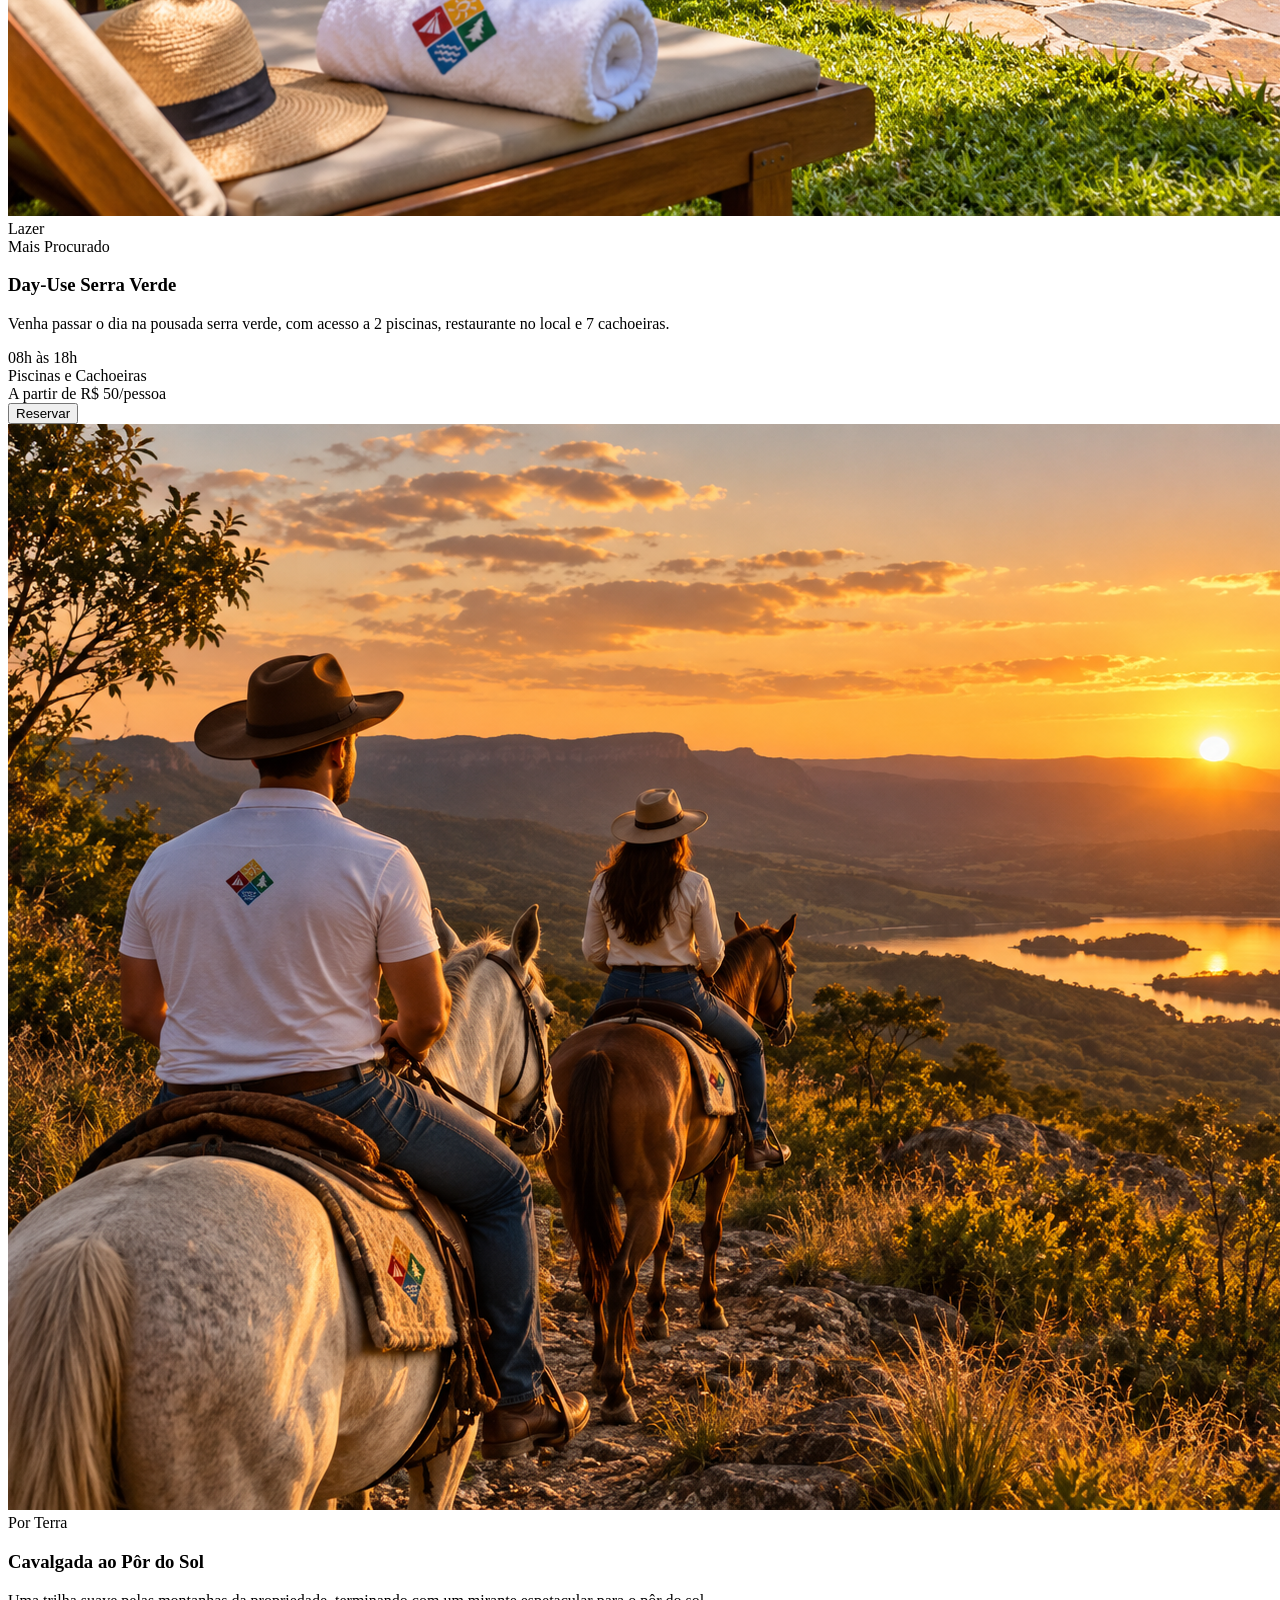
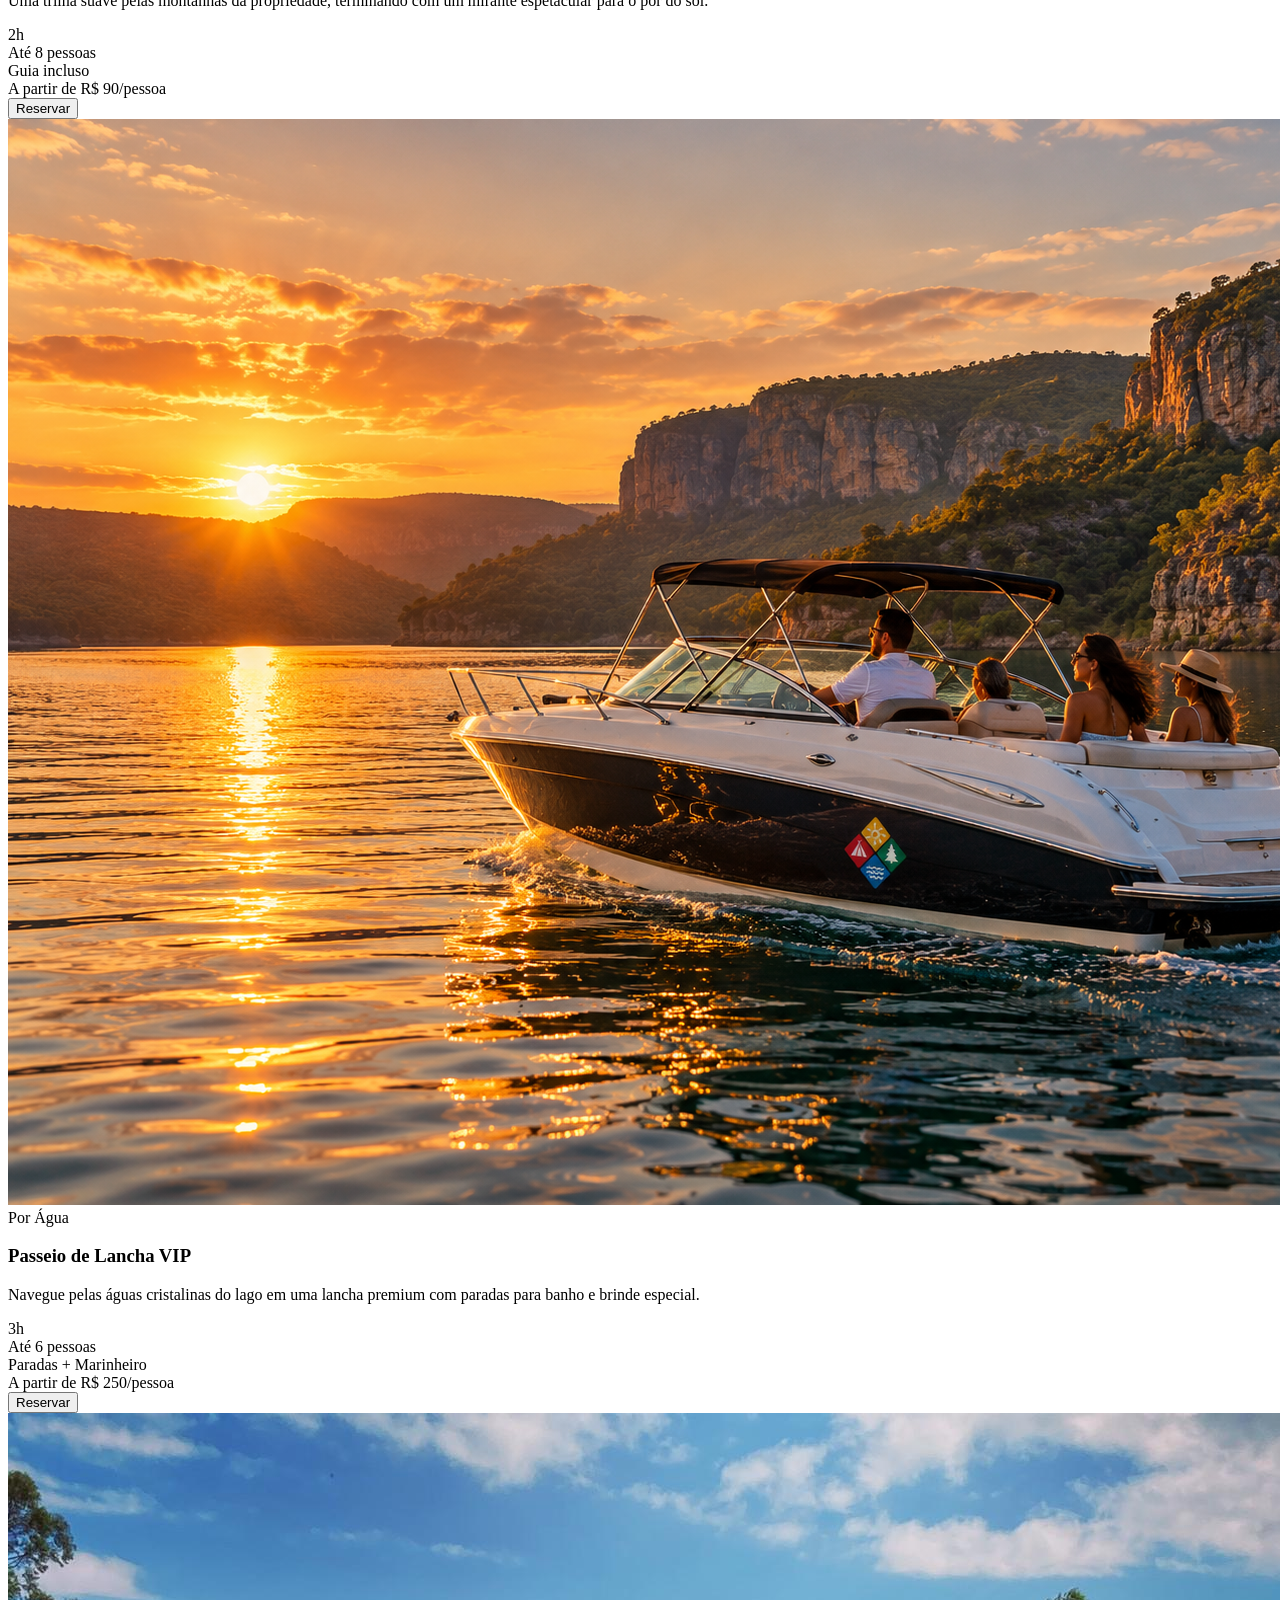
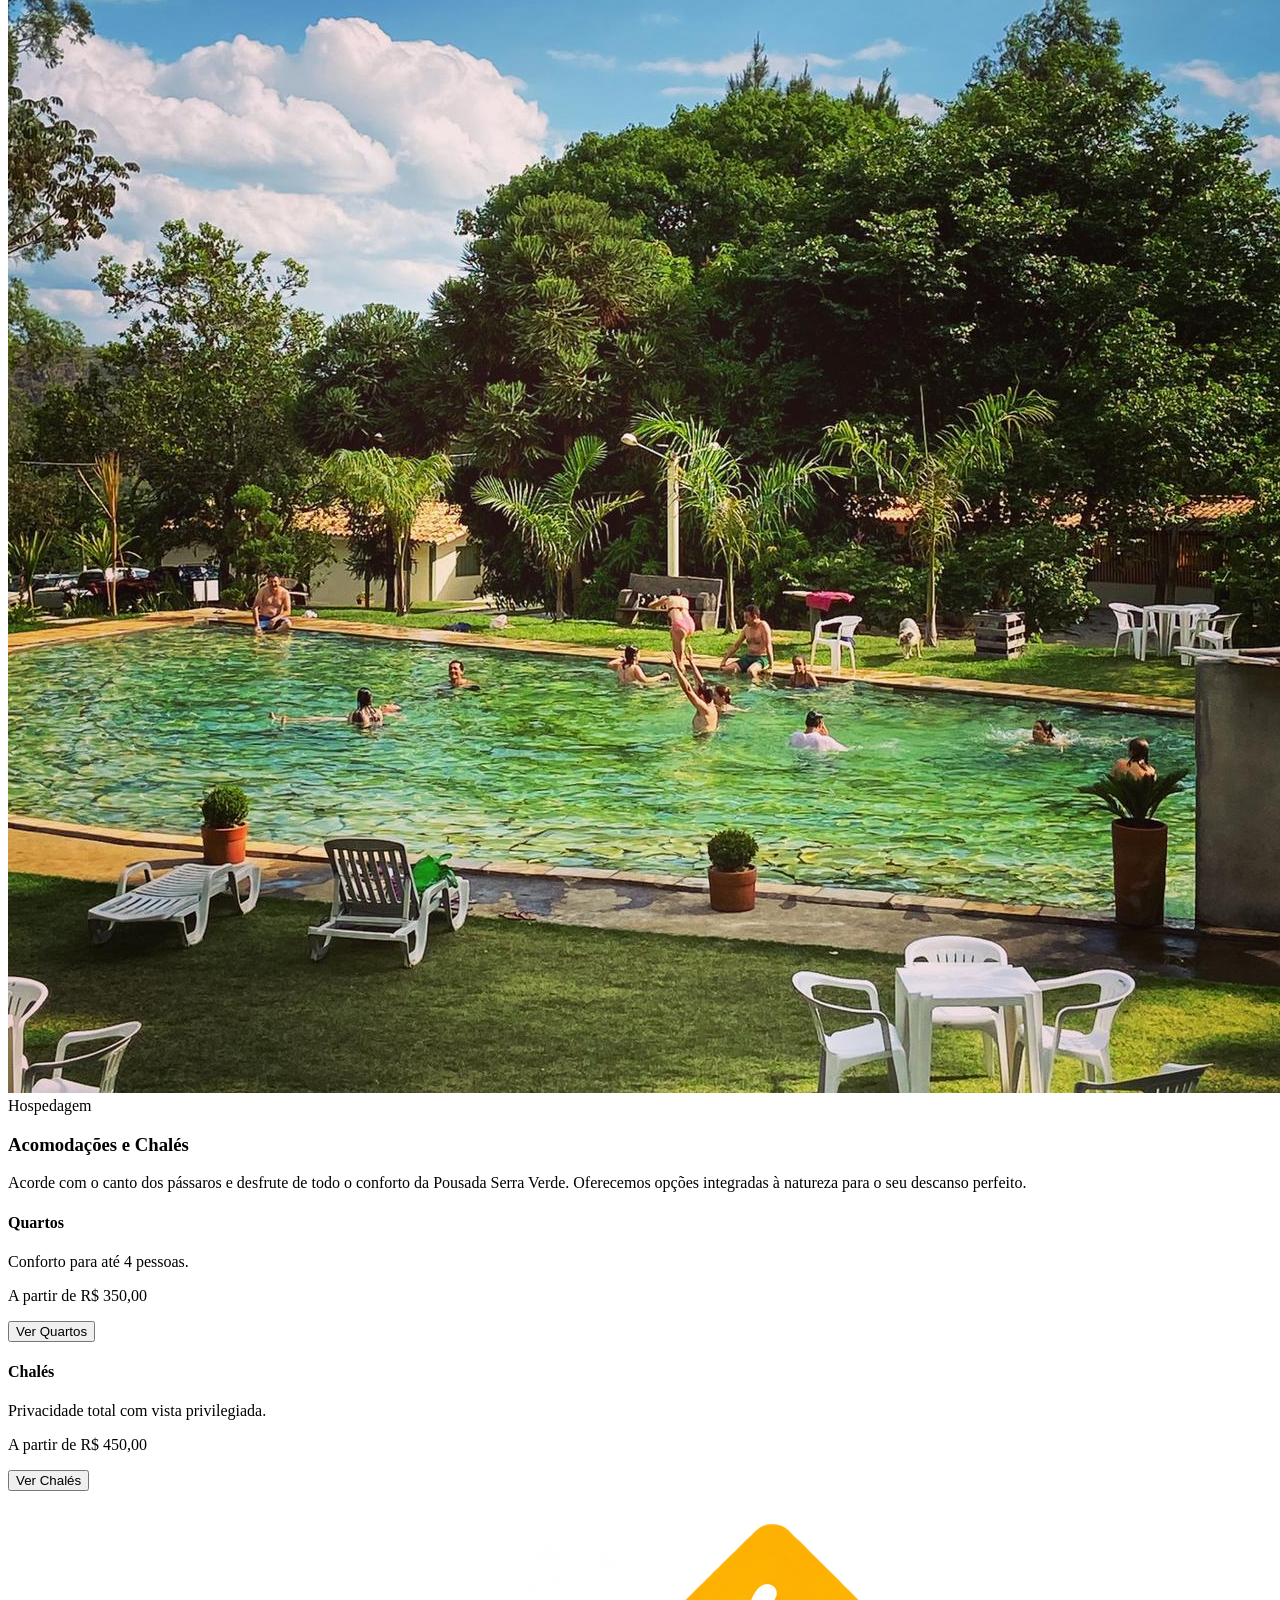
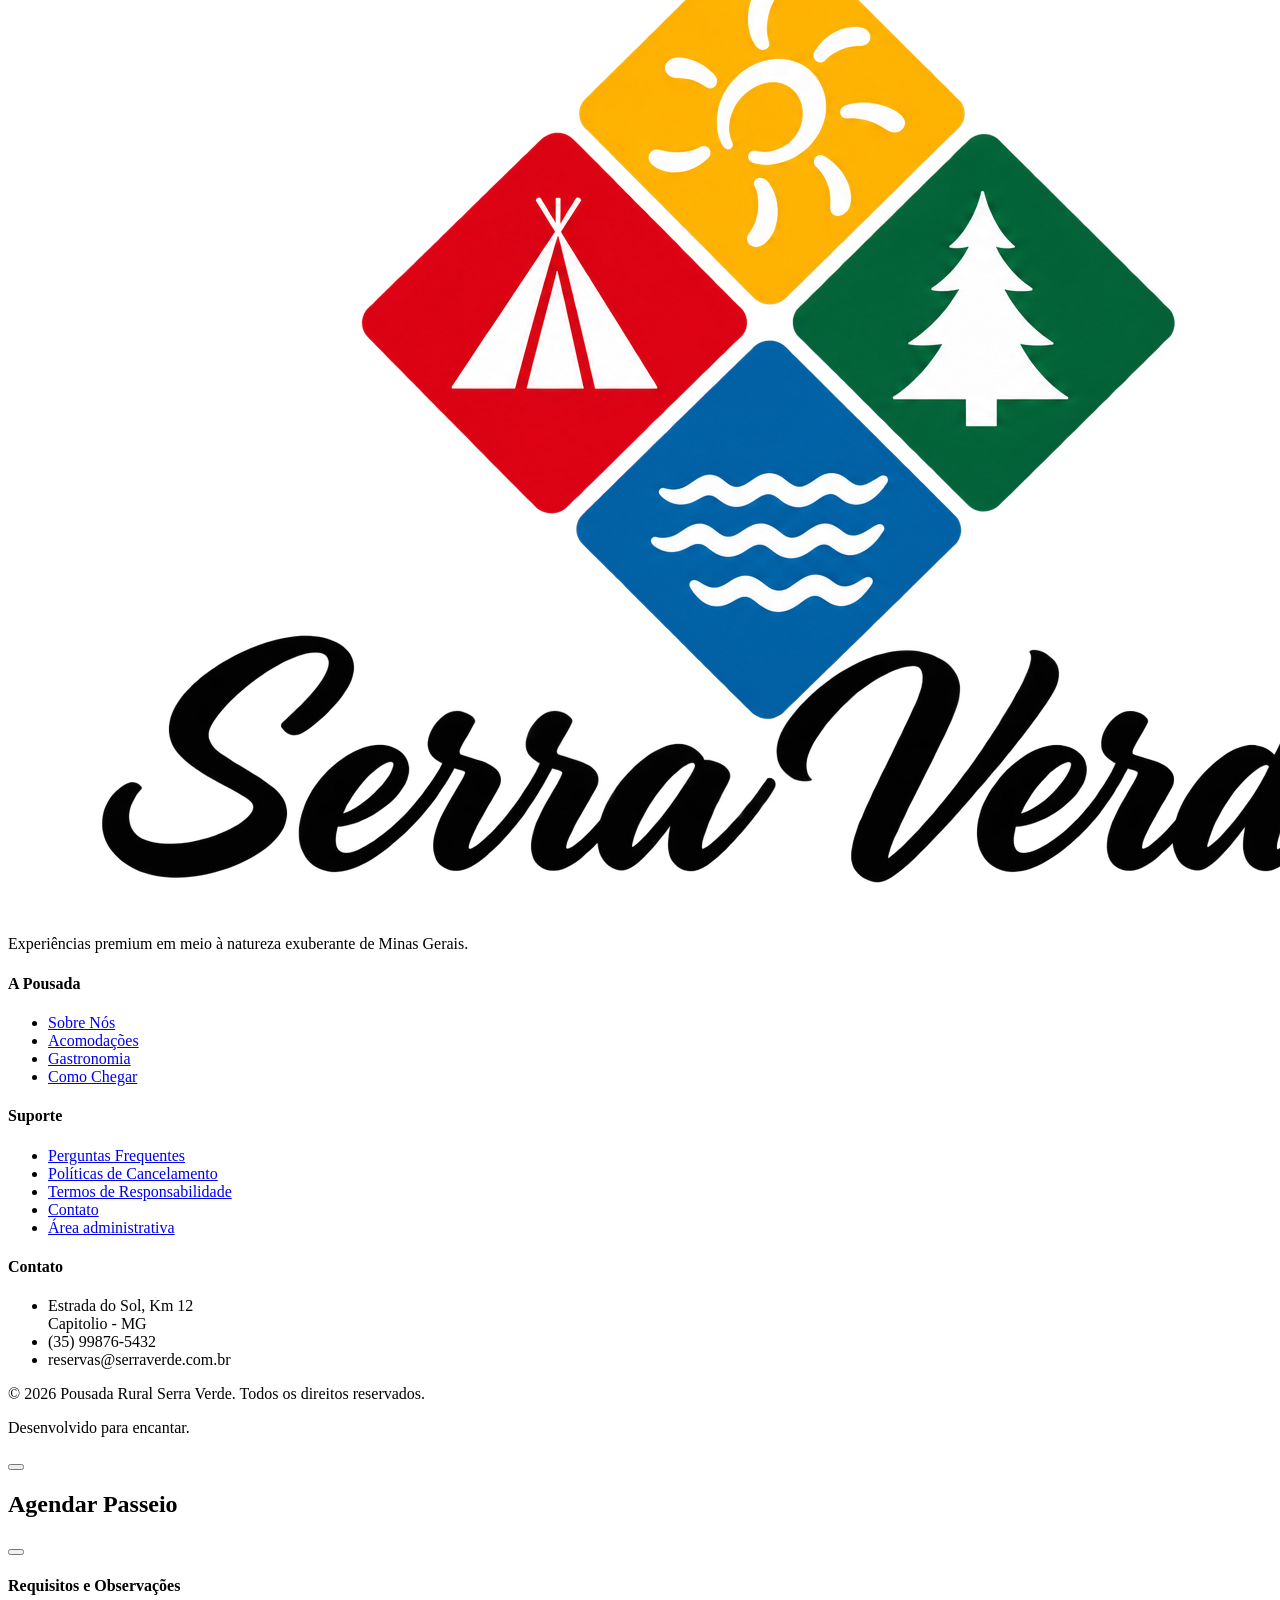
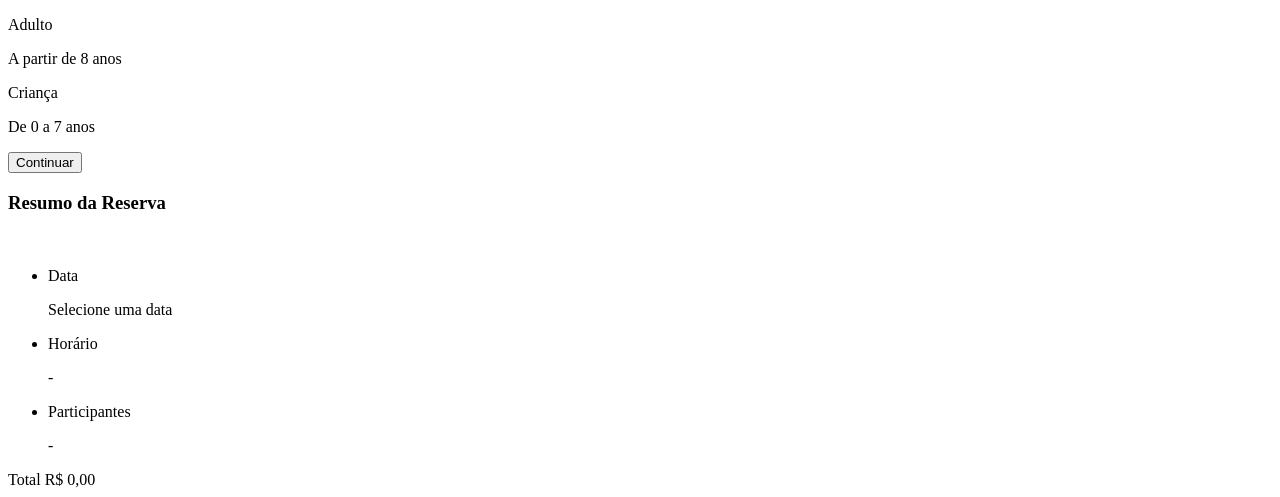
==== commit 8fd6c1c8: "feat: refatoracao visual da secao de experiencias e assets" ====
--- a/index.html
+++ b/index.html
@@ -7,7 +7,7 @@
   <title>Pousada Rural Serra Verde | Reservas de Passeios</title>
   <meta name="description"
     content="Reserve seus passeios na Pousada Rural Serra Verde. Experiências por terra, água e ar.">
-  <link rel="icon" type="image/png" href="images/logo.png">
+  <link rel="icon" type="image/png" href="images/favicon.png">
 
   <!-- Google Fonts -->
   <link rel="preconnect" href="https://fonts.googleapis.com">
@@ -73,7 +73,7 @@
       <div class="flex justify-start items-center">
         <a href="#" class="block group">
           <img src="images/logo.png" alt="Pousada Rural Serra Verde"
-            class="h-12 w-auto object-contain align-middle rounded-md transition-transform group-hover:scale-105">
+            class="h-16 w-auto object-contain align-middle rounded-md transition-transform group-hover:scale-105">
         </a>
       </div>
 
@@ -127,9 +127,6 @@
 
     <!-- Content -->
     <div class="relative z-10 text-center max-w-4xl mx-auto px-4 mt-8 flex flex-col items-center">
-      <span
-        class="inline-block py-1 px-3 rounded-full bg-white/10 border border-white/20 backdrop-blur-sm text-white text-xs font-semibold tracking-wider mb-6 animate-fade-in-up">DESCUBRA
-        A NATUREZA</span>
       <h1
         class="text-4xl md:text-6xl lg:text-7xl font-serif font-medium tracking-tight text-white mb-6 leading-tight drop-shadow-md animate-fade-in-up"
         style="animation-delay: 100ms;">
@@ -139,25 +136,23 @@
         style="animation-delay: 200ms;">
         Experiências exclusivas e inesquecíveis por terra e água aguardam por você na Pousada Serra Verde.
       </p>
-      <div class="flex flex-col sm:flex-row gap-4 justify-center w-full max-w-md mx-auto animate-fade-in-up"
+      <div class="flex justify-center w-full max-w-md mx-auto animate-fade-in-up"
         style="animation-delay: 300ms;">
         <a href="#passeios"
           class="bg-white hover:bg-[#FBF9F4] text-[#1E6B3E] font-semibold rounded-full px-7 py-3.5 shadow-lg hover:shadow-xl hover:-translate-y-0.5 transition-all flex items-center justify-center gap-2">
           Explorar Passeios <i class="ph ph-compass text-lg"></i>
         </a>
-        <a href="#"
-          class="bg-white/10 backdrop-blur-md hover:bg-white/20 border border-white/30 text-white font-medium rounded-full px-7 py-3.5 transition-all flex items-center justify-center gap-2">
-          Falar no WhatsApp
-        </a>
       </div>
     </div>
 
     <!-- Scroll Indicator -->
-    <a href="#passeios"
-      class="absolute bottom-10 left-1/2 -translate-x-1/2 text-white/70 hover:text-white transition-colors animate-bounce flex flex-col items-center gap-2 z-20">
-      <span class="text-xs font-medium tracking-widest uppercase">Deslize</span>
-      <i class="ph ph-arrow-down text-xl"></i>
-    </a>
+    <div class="absolute bottom-10 left-0 w-full flex justify-center z-20 pointer-events-none">
+      <a href="#passeios"
+        class="text-white/70 hover:text-white transition-colors animate-bounce flex flex-col items-center gap-2 pointer-events-auto">
+        <span class="text-xs font-medium tracking-widest uppercase">Deslize</span>
+        <i class="ph ph-arrow-down text-xl"></i>
+      </a>
+    </div>
   </section>
 
   <!-- Vitrine de Passeios -->
@@ -169,15 +164,57 @@
     </div>
 
     <div class="grid grid-cols-1 md:grid-cols-2 lg:grid-cols-3 gap-8">
-      <!-- Card 1: Terra -->
+      <!-- Card 1: Day-Use (Destaque) -->
       <article
-        class="tour-card bg-white rounded-2xl overflow-hidden shadow-sm border border-brand-border group flex flex-col cursor-pointer transition-transform duration-300 hover:-translate-y-2"
-        onclick="openModal('horse')">
-        <div class="relative h-72 overflow-hidden bg-gray-100">
-          <img src="images/cavalo_background.jpg" alt="Trilha e Cavalgada Rural"
+        class="tour-card bg-white rounded-2xl overflow-hidden shadow-float border-2 border-brand-green/30 group flex flex-col h-full cursor-pointer transition-transform duration-300 hover:-translate-y-2 relative"
+        onclick="openModal('dayuse')">
+        <div class="relative h-72 overflow-hidden bg-gray-100 shrink-0">
+          <img src="images/gpt-dayuse.png" alt="Day-Use na Pousada"
             class="w-full h-full object-cover transition-transform duration-500 group-hover:scale-105">
           <div
-            class="absolute top-4 left-4 bg-brand-green-light/90 text-brand-green text-xs font-bold px-3 py-1.5 rounded-full uppercase tracking-wider">
+            class="absolute top-4 left-4 bg-white/90 backdrop-blur-sm text-brand-text text-xs font-bold px-3 py-1.5 rounded-md uppercase tracking-wider shadow-sm">
+            Lazer
+          </div>
+          <div
+            class="absolute top-4 right-4 bg-brand-green text-white text-xs font-bold px-3 py-1.5 rounded-md uppercase tracking-wider shadow-md flex items-center gap-1.5">
+            <i class="ph-fill ph-star"></i> Mais Procurado
+          </div>
+        </div>
+        <div class="p-6 flex flex-col flex-1">
+          <h3 class="text-2xl font-serif font-medium tracking-tight mb-2 group-hover:text-brand-green transition-colors">Day-Use
+            Serra Verde</h3>
+          <p class="text-sm text-brand-text/70 mb-6 line-clamp-2">Venha passar o dia na pousada serra verde, com acesso a 2 piscinas, restaurante no local e 7 cachoeiras.</p>
+
+          <div class="flex items-center gap-4 text-sm text-brand-text/80 mb-6 font-medium flex-wrap">
+            <div class="flex items-center gap-1.5 bg-brand-bg py-1.5 px-3 rounded-lg whitespace-nowrap"><i
+                class="ph ph-clock text-brand-green text-lg"></i> 08h às 18h</div>
+            <div class="flex items-center gap-1.5 bg-brand-bg py-1.5 px-3 rounded-lg whitespace-nowrap"><i
+                class="ph ph-sun text-brand-green text-lg"></i> Piscinas e Cachoeiras</div>
+          </div>
+
+          <div class="mt-auto pt-6 border-t border-brand-border flex items-center justify-between">
+            <div>
+              <span class="text-xs text-brand-text/60 uppercase tracking-wide block mb-0.5">A partir de</span>
+              <span class="text-xl font-bold text-brand-text">R$ 50<span
+                  class="text-sm font-normal text-brand-text/60">/pessoa</span></span>
+            </div>
+            <button
+              class="bg-brand-green text-white hover:bg-brand-green/90 px-5 py-2.5 rounded-lg flex items-center justify-center transition-colors shadow-sm font-medium text-sm gap-2">
+              Reservar <i class="ph ph-arrow-right"></i>
+            </button>
+          </div>
+        </div>
+      </article>
+
+      <!-- Card 2: Terra -->
+      <article
+        class="tour-card bg-white rounded-2xl overflow-hidden shadow-sm border border-brand-border group flex flex-col h-full cursor-pointer transition-transform duration-300 hover:-translate-y-2"
+        onclick="openModal('horse')">
+        <div class="relative h-72 overflow-hidden bg-gray-100 shrink-0">
+          <img src="images/gpt-cavalo.png" alt="Trilha e Cavalgada Rural"
+            class="w-full h-full object-cover transition-transform duration-500 group-hover:scale-105">
+          <div
+            class="absolute top-4 left-4 bg-white/90 backdrop-blur-sm text-brand-text text-xs font-bold px-3 py-1.5 rounded-md uppercase tracking-wider shadow-sm">
             Por Terra
           </div>
         </div>
@@ -203,38 +240,38 @@
                   class="text-sm font-normal text-brand-text/60">/pessoa</span></span>
             </div>
             <button
-              class="bg-brand-green text-white hover:bg-brand-green/90 w-12 h-12 rounded-full flex items-center justify-center transition-colors shadow-md">
-              <i class="ph ph-arrow-right text-xl"></i>
+              class="bg-brand-green text-white hover:bg-brand-green/90 px-5 py-2.5 rounded-lg flex items-center justify-center transition-colors shadow-sm font-medium text-sm gap-2">
+              Reservar <i class="ph ph-arrow-right"></i>
             </button>
           </div>
         </div>
       </article>
 
-      <!-- Card 2: Água -->
+      <!-- Card 3: Água -->
       <article
-        class="tour-card bg-white rounded-2xl overflow-hidden shadow-sm border border-brand-border group flex flex-col cursor-pointer transition-transform duration-300 hover:-translate-y-2"
+        class="tour-card bg-white rounded-2xl overflow-hidden shadow-sm border border-brand-border group flex flex-col h-full cursor-pointer transition-transform duration-300 hover:-translate-y-2"
         onclick="openModal('boat')">
-        <div class="relative h-72 overflow-hidden bg-gray-100">
-          <img src="images/lancha.jpg" alt="Passeio de Lancha na Represa"
+        <div class="relative h-72 overflow-hidden bg-gray-100 shrink-0">
+          <img src="images/gpt-lancha.png" alt="Passeio de Lancha na Represa"
             class="w-full h-full object-cover transition-transform duration-500 group-hover:scale-105">
           <div
-            class="absolute top-4 left-4 bg-brand-blue-light/90 text-brand-blue text-xs font-bold px-3 py-1.5 rounded-full uppercase tracking-wider">
+            class="absolute top-4 left-4 bg-white/90 backdrop-blur-sm text-brand-text text-xs font-bold px-3 py-1.5 rounded-md uppercase tracking-wider shadow-sm">
             Por Água
           </div>
         </div>
         <div class="p-6 flex flex-col flex-1">
-          <h3 class="text-2xl font-serif font-medium tracking-tight mb-2 group-hover:text-brand-blue transition-colors">Passeio de
+          <h3 class="text-2xl font-serif font-medium tracking-tight mb-2 group-hover:text-brand-green transition-colors">Passeio de
             Lancha VIP</h3>
           <p class="text-sm text-brand-text/70 mb-6 line-clamp-2">Navegue pelas águas cristalinas do lago em uma lancha
             premium com paradas para banho e brinde especial.</p>
 
           <div class="flex items-center gap-4 text-sm text-brand-text/80 mb-6 font-medium flex-wrap">
             <div class="flex items-center gap-1.5 bg-brand-bg py-1.5 px-3 rounded-lg whitespace-nowrap"><i
-                class="ph ph-clock text-brand-blue text-lg"></i> 3h</div>
-            <div class="flex items-center gap-1.5 bg-brand-bg py-1.5 px-3 rounded-lg whitespace-nowrap"><i
-                class="ph ph-users text-brand-blue text-lg"></i> Até 6 pessoas</div>
-            <div class="flex items-center gap-1.5 bg-brand-bg py-1.5 px-3 rounded-lg whitespace-nowrap"><i
-                class="ph ph-anchor text-brand-blue text-lg"></i> Paradas + Marinheiro</div>
+                class="ph ph-clock text-brand-green text-lg"></i> 3h</div>
+            <div class="flex items-center gap-1.5 bg-brand-bg py-1.5 px-3 rounded-lg whitespace-nowrap"><i
+                class="ph ph-users text-brand-green text-lg"></i> Até 6 pessoas</div>
+            <div class="flex items-center gap-1.5 bg-brand-bg py-1.5 px-3 rounded-lg whitespace-nowrap"><i
+                class="ph ph-anchor text-brand-green text-lg"></i> Paradas + Marinheiro</div>
           </div>
 
           <div class="mt-auto pt-6 border-t border-brand-border flex items-center justify-between">
@@ -244,46 +281,8 @@
                   class="text-sm font-normal text-brand-text/60">/pessoa</span></span>
             </div>
             <button
-              class="bg-brand-blue text-white hover:bg-brand-blue/90 w-12 h-12 rounded-full flex items-center justify-center transition-colors shadow-md">
-              <i class="ph ph-arrow-right text-xl"></i>
-            </button>
-          </div>
-        </div>
-      </article>
-
-      <!-- Card 3: Day-Use -->
-      <article
-        class="tour-card bg-white rounded-2xl overflow-hidden shadow-sm border border-brand-border group flex flex-col cursor-pointer transition-transform duration-300 hover:-translate-y-2"
-        onclick="openModal('dayuse')">
-        <div class="relative h-72 overflow-hidden bg-gray-100">
-          <img src="images/dayuse1.jpg" alt="Day-Use na Pousada"
-            class="w-full h-full object-cover transition-transform duration-500 group-hover:scale-105">
-          <div
-            class="absolute top-4 left-4 bg-brand-yellow-light/90 text-brand-yellow text-xs font-bold px-3 py-1.5 rounded-full uppercase tracking-wider">
-            Lazer
-          </div>
-        </div>
-        <div class="p-6 flex flex-col flex-1">
-          <h3 class="text-2xl font-serif font-medium tracking-tight mb-2 group-hover:text-brand-yellow transition-colors">Day-Use
-            Serra Verde</h3>
-          <p class="text-sm text-brand-text/70 mb-6 line-clamp-2">Venha passar o dia na pousada serra verde, com acesso a 2 piscinas, restaurante no local e 7 cachoeiras.</p>
-
-          <div class="flex items-center gap-4 text-sm text-brand-text/80 mb-6 font-medium flex-wrap">
-            <div class="flex items-center gap-1.5 bg-brand-bg py-1.5 px-3 rounded-lg whitespace-nowrap"><i
-                class="ph ph-clock text-brand-yellow text-lg"></i> 08h às 18h</div>
-            <div class="flex items-center gap-1.5 bg-brand-bg py-1.5 px-3 rounded-lg whitespace-nowrap"><i
-                class="ph ph-sun text-brand-yellow text-lg"></i> Piscinas e Cachoeiras</div>
-          </div>
-
-          <div class="mt-auto pt-6 border-t border-brand-border flex items-center justify-between">
-            <div>
-              <span class="text-xs text-brand-text/60 uppercase tracking-wide block mb-0.5">A partir de</span>
-              <span class="text-xl font-bold text-brand-text">R$ 50<span
-                  class="text-sm font-normal text-brand-text/60">/pessoa</span></span>
-            </div>
-            <button
-              class="bg-brand-yellow text-white hover:bg-brand-yellow/90 w-12 h-12 rounded-full flex items-center justify-center transition-colors shadow-md">
-              <i class="ph ph-arrow-right text-xl"></i>
+              class="bg-brand-green text-white hover:bg-brand-green/90 px-5 py-2.5 rounded-lg flex items-center justify-center transition-colors shadow-sm font-medium text-sm gap-2">
+              Reservar <i class="ph ph-arrow-right"></i>
             </button>
           </div>
         </div>
